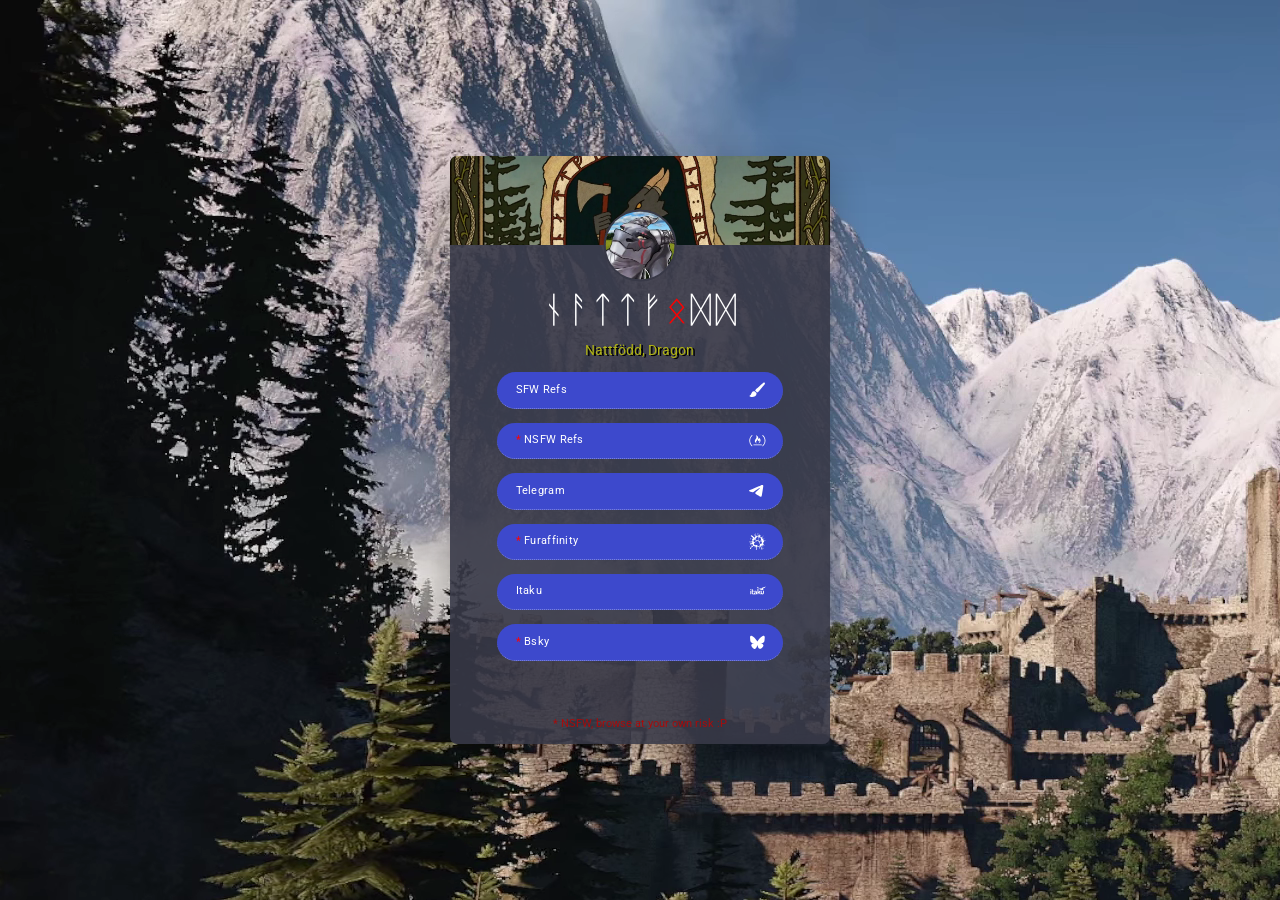
==== index.html @ fcaf4bae "Bluesky-style header with daily sync from the Bluesky profile - The banner is now the Bluesky header" ====
<!DOCTYPE html>
<html lang=en translate=no style="--site-language-direction:ltr;--site-language-alignment:left;--site-language-flex-alignment:flex-start;--site-language-indent-left:1;--site-language-indent-right:0;--viewport-height:100vh;--background-height:100vh">
<head>
    <meta charset=utf-8>
    <meta name=description content="Natt's social links o.=.o">
    <meta name=viewport content="width=device-width,initial-scale=1.0">
    <meta property=og:image:width content=1200>
    <meta property=og:image:height content=630>
    <meta property=og:image:type content=image/jpeg>
    <meta property=twitter:card content=summary_large_image>
    <meta name=color-scheme content="light only">
    <meta name=apple-mobile-web-app-capable content=yes>
    <meta name=apple-mobile-web-app-status-bar-style content=black-translucent>
    <meta name=mobile-web-app-capable content=yes>
    <meta name=referrer content=no-referrer>
    <meta property=og:type content=website>
    <meta property=og:url content="https://durrgon.github.io/links/">
    <meta property=og:title content="Nattfödd's Links">
    <meta property=og:description content="Natt's social links o.=.o">
    <meta property=og:image content="https://durrgon.github.io/links/images/og-image.jpg">
    <meta property=og:image:alt content="Nattfödd's header art">
    <link rel=icon type=image/png href="images/favicon.png">
    <link rel=apple-touch-icon href="images/apple-touch-icon.png">
    <title>Nattfödd's Links</title>
    <link rel="stylesheet" type="text/css" href="css/main.css" />
    <link rel="stylesheet" type="text/css" href="css/carrd-canvas.css" />
</head>

<body>

<div class=canvas-wrapper>
    <div class=--body>
        
        <div class="--site-bg">
            <video class=bg-video playsinline autoplay muted loop preload=none poster="witcher-bg.jpg" aria-hidden=true>
                <source src="witcher-background.webm" type="video/webm" media="(min-width: 737px) and (prefers-reduced-motion: no-preference)">
                <source src="witcher-background.mp4" type="video/mp4" media="(min-width: 737px) and (prefers-reduced-motion: no-preference)">
            </video>
        </div>
        
        <div class=--site-wrapper>
            <div class=--site-main>
                <div class=--inner>
                    <div class="component-wrapper" data-type=container data-id=container02>
                        <div class=component>
                            <div class="--container-component --instance-container02 --default">
                                <div class=--wrapper>
                                    <div class=--inner>
                                        <div class="component-wrapper full" data-type=image data-id=image01 data-style=style1>
                                            <div class=component>
                                                <div class="--image-component --instance-image01 --style-style1">
                                                    <div class=--frame>
                                                        <img src="images/banner.webp" width=1500 height=500 alt="" draggable=false>
                                                    </div>
                                                </div>
                                            </div>
                                            <img class=avatar src="images/avatar.webp" width=256 height=256 alt="Nattfödd's avatar" draggable=false>
                                        </div>
                                        <div class=component-wrapper data-type=text data-id=text01>
                                            <div class=component>
                                                <h1 class="--text-component --instance-text01" aria-label="Nattfödd">ᚾᚨᛏᛏᚠ<span style=color:red>ᛟ</span>ᛞᛞ</h1>
                                            </div>
                                        </div>
                                        <div class=component-wrapper data-type=text data-id=text03>
                                            <div class=component>
                                                <div class="--text-component --instance-text03">Nattfödd, Dragon
                                                </div>
                                            </div>
                                        </div>
                                        <div class=component-wrapper data-type=buttons data-id=buttons02>
                                            <div class=component>
                                                <div class="--buttons-component --instance-buttons02">
                                                    <div class=--li>
                                                        <a class="---a --n1" href="https://photos.app.goo.gl/wnRxrdG7SDYP7SsGA" target="_blank" rel=noopener>
                                                            <svg viewBox="0 0 40 40" aria-hidden=true focusable=false>
                                                                <path d="M37.4,6.8l-13.8,16.7c-1.3,1.2-2.8,2.2-4.2,3.3h-.1s-4.9-4.7-4.9-4.7c0,0,0,0,0-.1,0-.1.9-1.2,1.1-1.4.7-1,1.3-2.1,2.2-2.9,2-1.9,4.4-3.8,6.5-5.6,3.4-3,6.7-6,10.2-8.8.3-.1.6-.3.9-.3,2.3-.3,3.6,2.2,2.2,4ZM17.9,29c.4,5.7-6.3,8.5-11.1,8.2-1.3,0-5.1-1-5.7-2.3-.4-.8.7-1,1.2-1.3,4-2.5,3.4-9.6,8.9-10.1,1.1,0,2,0,2.8.7.9.8,1.7,1.7,2.6,2.5.8.8,1.3.9,1.4,2.2Z"/>
                                                            </svg>
                                                            <span class=--label>SFW Refs</span>
                                                        </a>
                                                    </div>

                                                    <div class=--li>
                                                        <a class="---a --n2" href="https://photos.app.goo.gl/4B5zN8JVty2yZSqu9" target="_blank" rel=noopener>
                                                            <svg viewBox="0 0 40 40" aria-hidden=true focusable=false>
                                                                <path d="M7.2,33.1c-0.7-0.2-1.6-1-2.7-2.3c-2.2-2.7-3.4-5.8-3.7-9.6c-0.1-0.7-0.1-2.6,0-3.3c0.3-3.2,1.4-6,3.5-8.6 C4.9,8.4,6,7.3,6.5,7c0.7-0.5,1.2-0.5,1.6-0.1C8.3,7,8.3,7.1,8.3,7.3c0,0.4-0.1,0.7-1,1.6c-1.2,1.3-1.8,2-2.5,3.1 c-1.4,2.4-2.1,4.9-2,8.1c0,1.7,0.2,2.9,0.6,4.3c0.4,1.2,0.8,2.2,1.4,3.3c0.6,1.1,1.2,1.8,2.3,2.9c0.9,1,1.2,1.3,1.2,1.7 c0,0.4-0.3,0.7-0.7,0.8C7.5,33.2,7.4,33.2,7.2,33.1L7.2,33.1z M32.3,33.1c-0.2,0-0.6-0.4-0.6-0.6c-0.1-0.4,0.1-0.7,1.1-1.7 c0.5-0.5,1.1-1.1,1.3-1.5c1.8-2.2,2.8-4.7,3-7.5c0.1-0.9,0-3.2-0.1-4c-0.2-1.8-0.7-3.3-1.4-4.8c-0.7-1.5-1.5-2.5-2.7-3.8 C32,8.3,31.8,8,31.7,7.7c-0.1-0.3,0-0.5,0.2-0.8c0.3-0.4,0.7-0.4,1.3-0.1c0.7,0.3,1.6,1.2,2.6,2.6c2.1,2.8,3.2,5.9,3.4,9.8 c0.2,3.3-0.6,6.7-2.3,9.5c-1.2,1.9-2.9,3.9-3.9,4.3C32.8,33.1,32.5,33.2,32.3,33.1L32.3,33.1z M11.4,31.1c-0.6-0.2-0.9-0.7-0.8-1.3 c0.1-0.4,0.4-0.7,0.8-0.8c0.3-0.1,18.2-0.1,18.6,0c0.4,0.1,0.7,0.5,0.8,0.8c0.1,0.5-0.1,1-0.5,1.2L30,31.1l-9.3,0 C15.7,31.1,11.4,31.1,11.4,31.1L11.4,31.1z M18.4,26.7c-1.7-0.6-3.1-1.8-3.9-3.3c-0.4-0.8-0.6-1.8-0.6-2.7c0-1.2,0.5-2.3,1.9-4.6 c1.1-1.7,1.2-2,1.6-2.7c0.4-0.9,0.6-1.4,0.6-2.1c0-0.7-0.1-1.1-0.4-1.6c-0.2-0.4-0.7-1-0.9-1.1c-0.3-0.2-0.4-0.4-0.2-0.6 c0.4-0.2,1.4-0.1,2.4,0.4c1.1,0.5,1.9,1.2,2.4,2.2c0.4,0.7,0.6,1.3,0.8,2.9c0.3,1.8,0.6,2.4,1.2,2.3c0.3,0,0.5-0.2,0.7-0.4 c0.2-0.4,0.1-0.9-0.3-1.8c-0.4-0.7-0.3-0.9,0.1-0.8c0.2,0.1,0.9,0.6,1.4,1.1c1.2,1.3,1.8,2.4,2.1,4.1c0.2,0.8,0.2,2.3,0,3 c-0.2,0.9-0.5,1.8-1,2.6c-0.6,0.8-1.7,1.9-2.6,2.3c-0.4,0.2-0.5,0.2-0.7,0.1c-0.2-0.2-0.2-0.3,0.3-0.9c0.8-0.8,1.2-1.4,1.4-2.1 c0.4-1,0.2-2.4-0.4-3.3c-0.2-0.4-0.6-0.7-0.8-0.7c-0.1,0-0.1,0.1,0.1,0.7c0.1,0.2,0.1,0.5,0.1,0.6c0,0.6-0.8,0.9-1.5,0.8 c-0.6-0.2-0.8-0.7-0.7-1.5c0-0.3,0-0.7,0-1c0-0.6,0-0.6-0.2-0.9c-0.3-0.7-1.1-1.4-1.6-1.4c-0.2,0-0.2,0-0.2,0.1 c0,0.1,0.1,0.2,0.1,0.3c0.4,0.4,0.5,1.3,0.2,2c-0.2,0.5-0.4,0.7-1.2,1.4c-1,0.9-1.4,1.3-1.6,2c-0.1,0.3-0.1,0.4-0.1,1 c0,1,0.2,1.6,0.7,2.3c0.3,0.5,0.8,0.8,1.3,1c0.3,0.1,0.3,0.1,0.3,0.3c0,0.2-0.1,0.3-0.3,0.3C18.9,26.9,18.7,26.8,18.4,26.7 L18.4,26.7z"/>
                                                            </svg>
                                                            <span class=--label>NSFW Refs</span>
                                                        </a>
                                                    </div>
                                                    
                                                    <div class=--li>
                                                        <a class="---a --n3" href="https://t.me/Durrgon" target="_blank" rel=noopener>
                                                            <svg viewBox="0 0 40 40" aria-hidden=true focusable=false>
                                                                <path d="M2.3,18.6c9.1-4,15.2-6.6,18.2-7.9c8.7-3.6,10.5-4.2,11.7-4.3 c0.3,0,0.8,0.1,1.2,0.4c0.3,0.3,0.4,0.6,0.4,0.9C34,7.9,34,8.4,34,8.9c-0.5,5-2.5,17-3.5,22.5c-0.4,2.3-1.3,3.1-2.1,3.2 c-1.8,0.2-3.2-1.2-5-2.3c-2.8-1.8-4.3-2.9-7-4.7c-3.1-2-1.1-3.2,0.7-5c0.5-0.5,8.5-7.8,8.6-8.4c0-0.1,0-0.4-0.2-0.5 c-0.2-0.2-0.4-0.1-0.7-0.1c-0.3,0.1-4.7,3-13.2,8.7c-1.3,0.9-2.4,1.3-3.4,1.3c-1.1,0-3.3-0.6-4.9-1.1c-2-0.6-3.5-1-3.4-2.1 C0.1,19.7,0.9,19.2,2.3,18.6z"/>
                                                            </svg>
                                                            <span class=--label>Telegram</span>
                                                        </a>
                                                    </div>
                                                    
                                                    <div class=--li>
                                                        <a class="---a --n4" href="https://www.furaffinity.net/user/jotunn/" target="_blank" rel=noopener>
                                                            <svg viewBox="0 0 40 40" aria-hidden=true focusable=false>
                                                                <path d="M39.1,17.4c-0.3,0.3-0.7,0.5-1.1,0.5c-0.1,0-0.2,0-0.3,0c0,0,0,0,0,0c-0.3-0.1-0.6-0.1-1-0.2 c-0.3,0-0.7-0.1-1-0.1c0,0-0.1,0-0.1,0c-0.1,0-0.1-0.1-0.1-0.1c0-0.1,0.1-0.1,0.2-0.2c0.1,0,0.1,0,0.2,0c0.4,0,0.8-0.1,1.2-0.3 c0.4-0.2,0.9-0.4,1.4-0.4c0.3,0,0.6,0,0.8,0.2C39.3,17.1,39.3,17.2,39.1,17.4z M36.2,12.7c-0.2,0-0.4-0.2-0.4-0.4 c0-0.2,0.3-0.4,0.5-0.4c0.2,0,0.4,0.2,0.4,0.4C36.7,12.4,36.4,12.6,36.2,12.7z M6.3,28.1c0.1,0,0.3-0.2,0.3-0.3 c0.2-0.3,0.7-0.5,0.9-0.3c0.1,0.1,0.1,0.2,0.2,0.3c0,0.3-0.2,0.5-0.4,0.6c-0.2,0.1-0.3,0.3-0.5,0.5c-0.1,0.1-0.3,0.3-0.5,0.3 c-0.2,0.1-0.4-0.1-0.4-0.3c0-0.1,0-0.2,0-0.3C6,28.3,6,28.2,6.3,28.1z M5.8,11.7c0.2-0.1,0.3-0.2,0.5-0.1c0.1,0,0.1,0.1,0.1,0.2 c0,0.3-0.4,0.7-0.6,0.7c-0.2,0-0.2-0.1-0.3-0.3C5.6,12,5.7,11.8,5.8,11.7z M35.9,20c-0.3,0.3-0.6,0.4-0.9,0.7 c-0.3,0.2-0.8,0.4-1,0.8c0,0.1-0.1,0.2-0.1,0.2c0.1,0.1,0.2,0.1,0.3,0.2c0.1,0,0.2,0,0.3,0c0.2,0,0.2,0.1,0.1,0.3 c-0.1,0.2-0.3,0.5-0.4,0.7c0,0.1,0,0.1,0,0.2c0.1,0,0.2,0,0.2,0c0.1-0.1,0.3-0.1,0.3,0c0.1,0.1,0.1,0.3,0,0.3 c-0.1,0.2-0.3,0.4-0.5,0.5c-0.3,0.2-0.4,0.3-0.4,0.7c0,0.2-0.1,0.3-0.1,0.5c0,0.1-0.1,0.2,0,0.3c0,0.1,0.2,0.1,0.3,0.1 c0.2,0,0.4,0,0.5,0c0.4,0,0.7,0.1,0.9,0.5c0.1,0.2,0.3,0.4,0.5,0.5c0.3,0.3,0.2,0.7-0.3,0.8c-0.5,0.1-1,0-1.5-0.3 c-0.1-0.1-0.3-0.2-0.4-0.2c-0.3-0.1-0.6,0.1-0.7,0.3c0,0.1,0,0.2,0,0.3c0.2,0.3,0.5,0.5,0.8,0.7c0.3,0.1,0.6,0.2,0.6,0.6 c0,0.2,0,0.4-0.2,0.5c-0.2,0.1-0.4,0.1-0.5-0.1c-0.3-0.3-0.6-0.5-0.8-0.8c-0.2-0.1-0.3-0.3-0.5-0.4c-0.2-0.1-0.4,0-0.3,0.2 c0,0.2,0.2,0.5,0.3,0.7c0.2,0.3,0.4,0.6,0.6,0.9c0.1,0.2,0.2,0.3,0.4,0.5c0.3,0.3,0.3,0.7,0.2,1c-0.2,0.3-0.6,0.4-0.9,0.1 c-0.3-0.2-0.4-0.5-0.5-0.9c-0.1-0.4-0.3-0.8-0.7-1.1c-0.2-0.1-0.3-0.4-0.5-0.6c0,0-0.1-0.1-0.1-0.1c-0.1-0.1-0.2-0.3-0.5-0.2 c-0.2,0.1-0.3,0.4-0.3,0.6c0.1,0.3,0.1,0.7,0.2,1c0,0.1,0,0.1,0,0.2c0,0.1-0.1,0.2-0.1,0.3c-0.1,0-0.2,0-0.3-0.1 c-0.1,0-0.1-0.1-0.2-0.1c-0.5-0.1-0.6,0-0.7,0.5c0,0.1,0,0.3,0,0.4c0.1,0.4,0.1,0.7,0.2,1.1c0.1,0.5,0.3,1.1,0.5,1.6 c0.4,0.9,1,1.7,1.6,2.4c0.4,0.5,0.6,1.1,0.5,1.8c-0.1,0.5-0.6,0.9-1.1,0.8c-0.4-0.1-0.6-0.4-0.8-0.7c-0.4-0.7-0.4-1.4-0.5-2.2 c-0.1-0.6-0.3-1.1-0.6-1.5c-0.3-0.4-0.5-0.9-0.7-1.4c-0.2-0.5-0.4-1.1-0.9-1.4c-0.1-0.1-0.2-0.1-0.3-0.1c-0.2-0.1-0.5-0.2-0.6-0.3 c-0.6-0.5-1.2-0.2-1.4,0.4c-0.1,0.2-0.1,0.4-0.2,0.6c-0.1,0.3,0.1,0.6,0.3,0.9c0.1,0.1,0.1,0.3,0.1,0.5c0,0.4,0,0.9,0.2,1.3 c0.1,0.2,0.1,0.4,0.1,0.6c0,0.3-0.2,0.7-0.6,0.8c-0.2,0-0.3,0.1-0.5,0.1c-0.3-0.1-0.4-0.3-0.5-0.6c-0.1-0.4-0.1-0.8,0-1.3 c0.1-0.3,0.1-0.6,0.1-0.9c0.1-0.5-0.1-1-0.5-1.4c-0.2-0.2-0.3-0.3-0.6-0.4c-0.4-0.1-0.5-0.4-0.8-0.7c-0.2-0.2-0.3-0.2-0.5,0 c-0.3,0.3-0.6,0.5-1.1,0.3c-0.2-0.1-0.4,0-0.5,0.2c-0.4,0.4-0.5,0.9-0.8,1.4c-0.2,0.4-0.2,0.8-0.2,1.3c0,0.4-0.2,0.8-0.3,1.2 c-0.1,0.4-0.2,0.8-0.3,1.2c-0.1,0.6,0,1.3-0.1,1.9c0,0.4-0.2,0.8-0.5,1.1c-0.5,0.4-0.9,0.3-1.1-0.2c-0.1-0.3-0.2-0.7-0.1-1 c0.2-0.7,0.4-1.4,0.3-2.2c-0.1-0.4,0.1-0.8,0.3-1.2c0.4-0.6,0.4-1.3,0.3-1.9c-0.1-0.6-0.3-1.1-0.8-1.5c-0.2-0.2-0.5-0.3-0.7-0.4 c-0.1-0.1-0.2-0.2-0.3-0.3c-0.1-0.1-0.2-0.1-0.3,0c-0.1,0.2-0.1,0.3-0.1,0.5c0.2,0.5,0.2,0.9,0,1.4c0,0.1-0.1,0.2-0.1,0.4 c0,0.3-0.2,0.5-0.5,0.6c-0.2,0.1-0.4,0-0.6-0.2c-0.1-0.1-0.2-0.3-0.3-0.5c-0.1-0.4,0-0.8,0.1-1.1c0.1-0.4,0.3-0.9,0.1-1.4 c-0.1-0.3-0.3-0.6-0.5-0.8c-0.1-0.2-0.4-0.1-0.5,0.1c-0.1,0.2-0.3,0.4-0.4,0.6c-0.3,0.3-0.9,0.2-1.1-0.2c0-0.1,0-0.2,0-0.3 c0-0.1,0-0.3-0.1-0.4c-0.1-0.1-0.2,0-0.3,0.1c-0.5,0.5-0.9,0.9-1.4,1.3c-0.3,0.3-0.7,0.6-1.1,0.8c-0.8,0.4-1.7,0.8-2.4,1.5 c-0.5,0.5-0.8,1.1-1,1.7C5.1,35.6,5,36,4.9,36.5c-0.1,0.4-0.4,0.6-0.8,0.7c-0.3,0.1-0.7,0-1,0c-0.3,0-0.7-0.4-0.7-0.8 c-0.1-0.8,0.2-1.4,0.8-1.9c0.6-0.5,1.1-1.1,1.5-1.8c0.3-0.5,0.7-1,1.3-1.2c0.1-0.1,0.3-0.1,0.4-0.2c0,0,0.1-0.1,0.1-0.1 c0.1-0.5,0.5-0.7,0.8-0.9c0.4-0.2,0.9-0.4,1.3-0.7c0.4-0.2,0.7-0.5,0.9-0.9c0.1-0.2,0.2-0.3,0.3-0.5c0-0.1,0-0.2,0-0.2 c-0.1,0-0.2,0-0.2,0c-0.2,0.1-0.3,0.1-0.4,0c-0.1-0.2-0.1-0.3,0.1-0.5c0.1-0.2,0.2-0.3,0.3-0.5c0-0.1,0-0.2-0.1-0.3 c-0.1,0-0.2,0-0.3,0.1c-0.1,0.1-0.2,0.2-0.3,0.3C8.8,26.9,8.6,27,8.5,27c-0.1,0-0.2-0.2-0.2-0.3c-0.1-0.3,0.1-0.5,0.3-0.7 c0.1-0.1,0.2-0.2,0.1-0.4c-0.1-0.2-0.3-0.2-0.4-0.2c-0.1,0-0.2,0-0.4,0c-0.1,0-0.2,0-0.3-0.1c-0.2-0.2-0.4-0.2-0.6-0.1 c-0.3,0.1-0.7,0.3-0.9,0.5c-0.3,0.2-0.5,0.5-0.9,0.7c-0.5,0.3-1,0.3-1.6,0.2c-0.9-0.3-1-1.2-0.6-1.9c0.2-0.4,0.4-0.7,0.8-0.8 c0.4-0.1,0.8-0.2,1.1-0.2c0.5,0,1.1,0.1,1.6,0.1c0.4,0,0.5-0.1,0.6-0.4c0.1-0.2,0.3-0.2,0.4-0.4c0.1-0.1,0.3-0.2,0.4-0.3 c0,0,0-0.2,0-0.2c-0.1-0.2-0.3-0.4-0.5-0.5c-0.4-0.3-0.8-0.4-1.3-0.4c-0.3,0-0.6-0.2-0.9-0.3c-0.2,0-0.3-0.1-0.5-0.1 c-0.4,0-0.8,0-1.1,0c-0.1,0-0.2,0-0.3,0c-0.3-0.2-0.6,0-0.9,0.2c-0.4,0.2-0.8,0.3-1.2,0.1C1.1,21.2,1,20.8,1,20.5 c0.1-0.3,0.2-0.6,0.5-0.7c0.3-0.1,0.5-0.2,0.8-0.2c0.2,0.1,0.5,0.2,0.7,0.3c0.4,0.2,0.9,0.4,1.4,0.3c0.2-0.1,0.4-0.1,0.6-0.2 c0.5-0.4,1.1-0.5,1.7-0.2c0.3,0.1,0.5,0,0.7-0.1c0.2-0.1,0.4-0.3,0.6-0.5c0.4-0.4,0.3-0.9-0.1-1.4c-0.3-0.4-0.2-0.7,0.2-0.9 c0.4-0.2,0.5-0.5,0.1-0.8c-0.2-0.2-0.5-0.5-0.4-0.8c0,0,0-0.1,0-0.1c0.2-0.5,0-0.8-0.4-1.1c-0.2-0.2-0.4-0.4-0.3-0.7 c0-0.4,0.3-0.6,0.7-0.6c0.2,0,0.5,0,0.7-0.1c0.1,0,0.3,0,0.4,0c0.1,0,0.2,0.1,0.4,0.1c0.3,0,0.5,0,0.6-0.3c0.1-0.4,0.2-0.7,0.1-1.1 c-0.1-0.5-0.4-0.8-0.8-1c-0.3-0.2-0.7-0.4-1-0.6C8.3,9.5,8.2,9.3,8,9.2C7.6,8.7,7.1,8.3,6.5,8.1C6.3,8,6,7.9,5.7,7.8 C5.5,7.7,5.4,7.6,5.2,7.5C5.1,7.4,4.9,7.2,4.7,7.1C4.3,6.7,4.2,6,4.6,5.6C4.8,5.4,5,5.2,5.2,5C5.3,5,5.4,4.9,5.5,4.9 c0.6,0,1.2,0.2,1.7,0.5c0.5,0.3,0.9,0.6,1.4,0.9c0.7,0.4,1.3,1,1.7,1.7c0.1,0.2,0.2,0.4,0.3,0.5c0.2,0.2,0.4,0.3,0.7,0.2 c0.5-0.1,0.9,0.2,0.9,0.7c0,0.2,0.1,0.5,0.2,0.7c0.2,0.4,0.9,0.7,1.4,0.5c0.2-0.1,0.3-0.4,0.2-0.6c-0.1-0.2-0.2-0.4-0.3-0.5 c-0.1-0.2,0-0.3,0.1-0.5C13.9,9,14.1,9,14.2,9c0.2,0.1,0.3,0.1,0.5,0c0,0,0.1-0.1,0.1-0.1c0.2-0.1,0.3-0.2,0.3-0.4 c0-0.2-0.1-0.4-0.1-0.5c-0.1-0.3-0.2-0.6-0.4-0.9c-0.2-0.3-0.3-0.6-0.5-1c-0.3-0.4-0.6-0.8-0.8-1.3c-0.2-0.4-0.4-0.8-0.3-1.3 c0.1-0.3,0.1-0.5,0.5-0.6c0.2,0,0.4,0,0.5,0.1c0.5,0.3,0.9,0.8,1.1,1.4c0.1,0.5,0.3,1,0.4,1.5c0.1,0.2,0.1,0.5,0.2,0.7 C15.7,7,15.8,7.1,16,7.2c0.2,0.1,0.4,0.1,0.5,0.2c0,0,0.1,0,0.2-0.1c0.1-0.1,0.1-0.2,0.1-0.3c0-0.6,0-1.2-0.4-1.7 C16.3,5,16.1,4.8,16,4.5c-0.1-0.3-0.2-0.6-0.3-1c-0.2-0.4-0.3-0.9-0.5-1.3c-0.1-0.2-0.3-0.4-0.4-0.6c-0.1-0.2-0.2-0.3-0.3-0.5 c-0.1-0.3,0.1-0.8,0.4-0.8c0.1,0,0.3,0.1,0.4,0.1c0.3,0.2,0.4,0.5,0.4,0.9c0,0.1,0,0.2,0,0.3c0,0.4,0.1,0.8,0.3,1.1 c0.2,0.3,0.3,0.6,0.4,0.9c0.1,0.2,0.2,0.5,0.3,0.8c0.2,0.3,0.4,0.7,0.6,1c0.2,0.3,0.6,0.5,0.8,0.8c0.2,0.2,0.4,0.5,0.6,0.8 c0.1,0.1,0.2,0.3,0.3,0.4c0.2,0.2,0.4,0.1,0.5-0.2c0-0.1,0.1-0.2,0.1-0.3c0.1-0.2,0.4-0.3,0.6-0.1C20.6,7.1,20.9,7,21,6.6 c0.1-0.5,0.1-0.9,0.1-1.4c0-0.7-0.1-1.3-0.1-2c0-0.1,0-0.2-0.1-0.3c-0.2-0.3-0.1-0.6-0.1-0.9c0-0.2,0-0.5-0.1-0.7 c-0.2-0.4-0.1-0.9,0.3-1.2C21,0.1,21,0.1,21.1,0c0.2,0,0.4,0,0.6,0c0.5,0.6,0.3,1.2,0.2,1.8c-0.2,0.7-0.2,1.5-0.1,2.2 c0,0.2,0.2,0.5,0.3,0.7c0.1,0.2,0.1,0.4,0.2,0.6c0,0.1,0.1,0.2,0.2,0.3c0,0,0.2-0.1,0.3-0.1c0.2-0.2,0.3-0.2,0.5,0 c0.2,0.2,0.4,0.2,0.6-0.1c0.2-0.3,0.4-0.6,0.8-0.8c0.1,0,0.1-0.1,0.2,0c0.4,0,0.7-0.2,1-0.4c0.3-0.2,0.6-0.3,1-0.3 c0.2,0,0.5,0.3,0.5,0.5c0.1,0.6-0.1,1.2-0.5,1.7c-0.1,0.2-0.3,0.3-0.4,0.5c-0.2,0.3-0.1,0.7,0.2,0.8c0.1,0,0.2,0.1,0.3,0.3 C26.9,7.8,27,8,27.1,8c0.3,0.1,0.4,0.3,0.5,0.5c0.1,0.2,0.3,0.4,0.4,0.5c0.4,0.4,0.7,0.1,1-0.1c0.1-0.1,0.2-0.2,0.4-0.3 c0.1,0,0.2,0,0.2,0.1c0.1,0.2,0.1,0.5,0.2,0.7c0.1,0.4,0.5,0.7,0.8,0.5c0.2-0.1,0.3-0.2,0.4-0.4c0.4-0.4,0.8-0.8,1.1-1.3 c0.1-0.1,0.2-0.3,0.3-0.4c0-0.1,0.1-0.1,0.1-0.2c0.1,0,0.2-0.1,0.2,0C33,7.8,33,8,33,8c-0.1,0.2-0.2,0.4-0.3,0.6 c-0.3,0.5-0.6,0.9-0.8,1.5c-0.1,0.2-0.3,0.4-0.4,0.6c-0.2,0.3-0.4,0.6-0.3,0.9c0,0.1,0,0.1,0,0.2c0,0.4,0.2,0.6,0.6,0.6 c0.3,0,0.5,0.1,0.6,0.3c0.2,0.2,0.4,0.3,0.7,0.2c0.4-0.1,0.7,0,1.1,0.1c0.3,0.1,0.4,0.3,0.4,0.6c-0.1,0.4-0.4,0.6-0.6,0.8 c-0.1,0.1-0.3,0.2-0.4,0.3c-0.2,0.1-0.2,0.3,0,0.4c0.1,0.1,0.2,0.2,0.3,0.3c0.2,0.2,0.3,0.3,0.6,0.2c0.2,0,0.4,0.1,0.5,0.3 c0.1,0.2,0.1,0.4-0.1,0.6c-0.1,0.1-0.2,0.2-0.2,0.3c-0.1,0.1-0.1,0.2-0.1,0.3c0,0.1,0.1,0.1,0.2,0.2c0.1,0.1,0.3,0.2,0.4,0.3 c0.1,0.1,0.1,0.3,0.1,0.5c-0.1,0.2,0,0.5,0.3,0.6c0.1,0.1,0.3,0.1,0.4,0.2C36.1,19.2,36.2,19.7,35.9,20z M12,26.1 c0.1,0.5,0.2,0.9,0.7,1.3c0.4,0.3,0.8,0.5,1.2,0.7c0.8,0.3,1.6,0.3,2.4,0.1c0.7-0.1,1.4-0.2,2-0.2c0.1,0,0.1,0,0.2,0 c0.5,0.3,0.9,0.7,1.4,1c0.5,0.4,0.9,0.8,1.4,1.1c0.3,0.1,0.5,0.3,0.8,0.3c0.4,0.1,0.7,0.1,1.2,0.1c0.2,0,0.5-0.1,0.8-0.2 c0.3-0.2,0.7-0.5,0.9-0.9c0.4-0.5,0.7-1.1,0.9-1.8c0.3-0.9,0.1-1.7-0.2-2.5c-0.1-0.4-0.4-0.7-0.6-1c-0.3-0.4-0.6-0.7-1-1 c-0.1-0.1-0.2-0.2-0.2-0.3c-0.1-0.3-0.1-0.6-0.1-0.9c0-0.6-0.3-1-0.5-1.5c-0.3-0.5-0.6-1-1.1-1.4c-0.4-0.3-0.8-0.6-1.2-0.6 c-1.1-0.2-2.1,0.1-3,0.7c-0.6,0.4-1.1,0.9-1.6,1.6c-0.1,0.1-0.2,0.1-0.3,0.2c-0.5,0-1,0.1-1.5,0.3c-0.3,0.2-0.6,0.3-0.9,0.5 c-1,0.6-1.5,1.5-1.7,2.7C11.9,24.9,11.9,25.5,12,26.1z M14.9,12.7c0-0.2-0.3-0.5-0.5-0.4c-0.4,0.1-0.8,0.5-0.8,1 c0,0.4,0.3,0.6,0.7,0.5c0.1-0.1,0.2-0.2,0.3-0.3C14.7,13.2,14.9,13,14.9,12.7z M15.9,16.7c-0.2-0.7-0.4-1.3-1-1.8 c-0.2-0.2-0.5-0.4-0.8-0.3c-0.6,0.2-1.1,0.4-1.6,0.7c-0.5,0.4-1,0.8-1.4,1.4c-0.3,0.4-0.5,0.8-0.5,1.2c0,0.5,0,1,0.2,1.6 c0.3,0.6,0.6,1.1,1.3,1.3c0.9,0.2,1.7,0.3,2.6,0c0.4-0.2,0.8-0.5,1-0.9c0.3-0.5,0.5-1.1,0.4-1.8c0,0,0,0,0.1,0 C16,17.6,16,17.1,15.9,16.7z M22.6,7c0-0.2-0.2-0.3-0.4-0.2c-0.3,0.2-0.6,0.3-0.8,0.7c-0.1,0.2,0,0.5,0.2,0.7c0.1,0.1,0.4,0.1,0.5,0 c0.3-0.2,0.5-0.5,0.5-0.9C22.6,7.2,22.6,7.1,22.6,7z M22.8,11.1c0-0.2,0-0.3,0-0.5c-0.1-0.6-0.3-1.2-0.7-1.7c-0.2-0.4-0.6-0.7-1-0.6 c-0.4,0-0.8,0.1-1.1,0.2c-0.7,0.3-1.3,0.8-1.8,1.3c-0.7,0.7-1.3,1.5-1.7,2.5c-0.2,0.5-0.4,1.1-0.4,1.7c0,0.3,0,0.6,0.1,0.9 c0.2,0.6,0.5,1.2,1.1,1.7c0.3,0.2,0.6,0.4,1,0.5c0.4,0.1,0.8,0.1,1.3,0c0.4-0.1,0.8-0.2,1.1-0.5c0.8-0.6,1.3-1.5,1.6-2.4 c0.2-0.5,0.3-1,0.5-1.6C22.7,12,22.8,11.6,22.8,11.1C22.8,11.1,22.8,11.1,22.8,11.1z M26.4,8c-0.1-0.1-0.3-0.2-0.4,0 c-0.1,0.1-0.2,0.3-0.2,0.5c-0.1,0.4-0.1,0.9,0.4,1.1c0.1-0.1,0.3-0.2,0.4-0.3C26.9,8.9,26.7,8.3,26.4,8z M28.6,14.7 c0-0.7,0-1.4-0.3-2.1c-0.1-0.3-0.2-0.6-0.3-1c-0.3-0.7-0.6-1.3-1.3-1.7c-0.2-0.1-0.6-0.2-0.8-0.2c-0.6,0.1-1.2,0.4-1.6,0.9 c-0.3,0.3-0.5,0.6-0.7,1c-0.2,0.4-0.4,0.8-0.6,1.3c-0.1,0.3-0.2,0.7-0.3,1.1c-0.1,0.6-0.2,1.1-0.3,1.7c0,0,0,0,0,0 c0,0.3,0.1,0.6,0.1,0.8c0,0.5,0.3,0.9,0.5,1.3c0.3,0.4,0.6,0.8,1.1,0.9c0.4,0.1,0.7,0.3,1.1,0.2c0.6-0.1,1.2-0.2,1.7-0.6 c0.6-0.4,1-1,1.3-1.7C28.6,16.1,28.6,15.4,28.6,14.7z M30.3,17c-0.2-0.4-0.5-0.4-0.7-0.1c-0.2,0.3-0.3,0.9-0.1,1.2 c0.2,0.2,0.4,0.3,0.6,0.1c0.2-0.2,0.3-0.4,0.3-0.7C30.4,17.4,30.4,17.2,30.3,17z M30.2,20.3c-0.3-0.5-0.6-1-1-1.4 c-0.1-0.1-0.3-0.2-0.5-0.2c-0.5,0-0.9,0.2-1.3,0.5c-1,0.7-1.7,1.6-2.1,2.8c-0.2,0.6,0,1,0.1,1.5c0,0.1,0.1,0.3,0.2,0.4 c0.5,0.6,1.2,1,2,1.3c0.7,0.2,1.2,0.2,1.8-0.2c0.9-0.6,1.3-1.4,1.4-2.5C30.6,21.7,30.5,21,30.2,20.3z M35.1,12.5 c-0.1,0-0.2,0.1-0.3,0.1c0,0,0,0,0,0c0,0,0,0,0,0c-0.1-0.1-0.4-0.1-0.4-0.2c0-0.2,0.1-0.4,0.2-0.5c0.2-0.2,0.4-0.2,0.7,0 C35.4,12,35.3,12.4,35.1,12.5z M34,7.2c-0.1,0-0.2,0.1-0.3,0.1c-0.1,0-0.3,0.1-0.4,0c-0.1,0-0.1-0.2-0.2-0.3 c0.1-0.3,0.1-0.6,0.2-0.8C33.5,6,34.1,6,34.2,6.3C34.6,6.8,34.3,7,34,7.2z M24.8,3.5c-0.1,0-0.2,0-0.3,0.1c-0.3,0.1-0.4,0.1-0.5-0.2 c0,0,0-0.1,0-0.1c0,0,0,0,0,0c0.1-0.3,0.1-0.5,0.2-0.8c0-0.1,0.1-0.1,0.1-0.2c0.3-0.2,1,0.1,1.1,0.4C25.5,3.1,25.2,3.5,24.8,3.5z M5,13.7c0,0.2-0.1,0.4-0.4,0.3c-0.2,0-0.3,0-0.5,0.1c-0.2,0.1-0.4,0-0.5-0.1c-0.3-0.4-0.3-0.9-0.1-1.4c0.1-0.2,0.2-0.3,0.5-0.3 c0.2,0,0.4,0.1,0.5,0.2C4.8,12.8,4.9,13.2,5,13.7z M1.7,31.7c0.2,0.1,0.3,0.5,0.3,0.6c-0.1,0.3-0.4,0.5-0.7,0.3 c-0.2-0.1-0.4-0.3-0.6-0.4c0-0.1,0-0.2,0-0.2c0.1-0.1,0.2-0.1,0.3-0.2C1.3,31.6,1.6,31.6,1.7,31.7z M20.6,34.4 c0-0.1,0.2-0.2,0.3-0.2c0.1,0,0.2,0.1,0.2,0.2c0.1,0.1,0.1,0.2,0.1,0.3c0,0,0,0,0,0c-0.1,0.2-0.3,0.5-0.4,0.7 c-0.1,0.2-0.3,0.1-0.5,0c-0.2-0.1-0.1-0.3,0-0.4C20.3,34.9,20.4,34.6,20.6,34.4z M32.4,34.3c0.1,0,0.3,0,0.4,0 c0.2,0.1,0.4,0.2,0.7,0.4c0.4,0.2,0.7,0.6,0.7,1.1c0,0.3-0.3,0.8-0.7,0.9c-0.2,0-0.4-0.2-0.5-0.4c-0.1-0.3-0.3-0.6-0.4-0.9 c-0.1-0.2-0.2-0.5-0.2-0.8C32.3,34.5,32.4,34.3,32.4,34.3z M36.6,27.7c0.4,0,0.8,0.3,0.9,0.6c0,0.1,0,0.2,0,0.3 c-0.1,0.2-0.5,0.5-0.8,0.4c-0.1,0-0.2-0.2-0.3-0.3c-0.1-0.1-0.2-0.3-0.2-0.4C35.9,28,36.1,27.7,36.6,27.7z"/>
                                                            </svg>
                                                            <span class=--label>Furaffinity</span>
                                                        </a>
                                                    </div>
                                                            
                                                    <div class=--li>
                                                        <a class="---a --n5" href="https://itaku.ee/profile/Durrgon" target="_blank" rel=noopener>
                                                            <svg viewBox="0 0 40 40" aria-hidden=true focusable=false>
                                                                <path d="M39.8,7.9C39.4,8.5,39,9,38.4,9.4c0.1,0,0.2,0,0.2-0.1c0.1,0,0.2-0.1,0.3-0.1c-0.6,0.7-1.3,1.2-2,1.6 c-0.6,0.3-1.2,0.5-1.8,0.6c0.1,0,0.3,0,0.4,0c0,0-2.8,1.7-2.6,2.7c0,0.3,0.3,0.5,0.6,0.6c0.5,0.1,1.1,0.3,1.7,0.3 c-0.3,0.2-1.1,0.6-1.5,0.5c0.2,0.2,0.5,0.3,0.8,0.4c-0.4,0.1-0.8,0-1.2-0.1c0,0,0.5,0.6,0.4,0.9c-0.1-0.1-0.3-0.2-0.4-0.3 c-1-0.5-1.3-0.6-2.8-0.6c-2.3-0.1-3.5-0.9-3.5-0.9c-0.3-0.2-0.7-0.3-1.1-0.4c-0.3-0.1-0.5-0.1-0.8-0.1h-0.3c0.2-0.2,0.4-0.4,0.6-0.6 c0.2-0.2,0.4-0.4,0.7-0.6c0,0-0.3-0.6-2.4-1.3c-0.7-0.3-2.7-0.5-3.2-0.9c-0.8-0.4-1.4-1.3-1.7-2.3c-0.1-0.2-0.1-0.5-0.1-0.7 c0.2,0.4,0.4,0.7,0.7,0.9c0.1,0.1,0.1,0.1,0.2,0.2c-0.1-0.1-0.2-0.1-0.2-0.2c0,0,0,0,0-0.1c-0.1-0.2-0.2-0.5-0.2-0.7 c0,0.1,0.7,1,0.9,1.1c0,0-0.3-0.3-0.2-0.7c0.6,0.8,1.4,1.4,2.2,1.8c1.4,0.6,1.5,0.7,1.5,0.7c0.9,0.4,1.6,0.6,2.6,0.7 c0.4,0.1,0.7,0.3,0.9,0.7c0.1,0.1,0.3,0.2,0.4,0.2c0.7-0.1,1.4-0.1,2.1,0.1c0,0,2.1-2.5,5-3c-0.1,0,4.1-1,5.3-2.4 C39.9,7.6,39.8,7.8,39.8,7.9z M18.9,25.6c0,0.2-0.1,0.4-0.3,0.5c-0.2,0.2-0.5,0.2-0.8,0.2c-0.3,0-0.5-0.1-0.7-0.2 c-0.2-0.1-0.3-0.3-0.3-0.5v-0.5c-0.3,0.4-0.7,0.7-1.1,1c-0.5,0.3-1,0.4-1.6,0.4c-0.3,0-0.6,0-0.9-0.1c-0.3-0.1-0.5-0.2-0.7-0.4 c-0.2-0.2-0.4-0.5-0.5-0.7c-0.1-0.3-0.2-0.7-0.2-1.1c0-0.4,0.1-0.9,0.3-1.3c0.2-0.3,0.5-0.6,0.8-0.8c0.4-0.2,0.8-0.4,1.3-0.4 c0.6-0.1,1.1-0.1,1.7-0.1h0.7v-0.2c0-0.2,0-0.4-0.1-0.6c0-0.2-0.1-0.4-0.3-0.5c-0.1-0.2-0.3-0.3-0.5-0.4c-0.2-0.1-0.5-0.2-0.7-0.2 c-0.3,0-0.6,0-0.8,0.1c-0.2,0.1-0.4,0.1-0.5,0.2c-0.1,0.1-0.2,0.1-0.3,0.2c-0.1,0.1-0.2,0.1-0.3,0.1c-0.2,0-0.5-0.1-0.6-0.4 c-0.1-0.2-0.2-0.5-0.2-0.8c0-0.2,0.1-0.4,0.3-0.5c0.2-0.2,0.4-0.3,0.7-0.4c0.3-0.1,0.6-0.2,0.9-0.3c0.3-0.1,0.6-0.1,1-0.1 c0.6,0,1.2,0.1,1.7,0.3c0.4,0.2,0.8,0.4,1.2,0.8c0.3,0.3,0.5,0.7,0.7,1.1c0.1,0.4,0.2,0.9,0.2,1.3V25.6z M16.6,22.7h-0.3 c-0.3,0-0.6,0-0.9,0c-0.2,0-0.5,0.1-0.7,0.2c-0.2,0.1-0.4,0.2-0.5,0.3c-0.1,0.2-0.2,0.4-0.2,0.6c0,0.3,0.1,0.5,0.3,0.7 c0.2,0.2,0.4,0.2,0.7,0.2c0.2,0,0.4-0.1,0.6-0.1c0.2-0.1,0.4-0.2,0.5-0.4c0.2-0.2,0.3-0.4,0.4-0.6c0.1-0.2,0.1-0.4,0.1-0.6 L16.6,22.7z M11,19.5H8.9l0,4c0,0.3,0,0.5,0.2,0.7c0.1,0.1,0.4,0.2,0.8,0.2h0.7c0.3,0,0.5,0.1,0.7,0.3c0.2,0.2,0.2,0.4,0.2,0.7 c0,0.3-0.1,0.5-0.2,0.7c-0.2,0.2-0.5,0.3-0.7,0.3H9.9c-1.1,0-1.9-0.2-2.4-0.7c-0.6-0.5-0.8-1.2-0.8-2.2v-8.7c0-0.2,0.2-0.4,0.4-0.5 C7.2,14.1,7.5,14,7.8,14c0.3,0,0.6,0.1,0.8,0.2c0.2,0.1,0.3,0.3,0.4,0.5v3.1H11c0.2,0,0.4,0.1,0.4,0.3c0.1,0.2,0.1,0.4,0.1,0.6 c0,0.2,0,0.4-0.1,0.6C11.3,19.4,11.2,19.5,11,19.5z M5.1,15.6c-0.2,0.2-0.5,0.3-0.9,0.3c-0.3,0-0.6-0.1-0.9-0.3 c-0.4-0.4-0.5-1-0.1-1.5c0,0,0.1-0.1,0.1-0.1c0.2-0.2,0.6-0.3,0.9-0.3c0.3,0,0.6,0.1,0.9,0.3c0.4,0.4,0.5,1,0.1,1.5 C5.2,15.5,5.2,15.5,5.1,15.6z M4.2,17.8c0.3,0,0.6,0.1,0.8,0.2c0.2,0.1,0.3,0.3,0.3,0.5v7.1c0,0.2-0.1,0.4-0.3,0.5 c-0.2,0.2-0.5,0.2-0.8,0.2c-0.3,0-0.6-0.1-0.8-0.2c-0.2-0.1-0.3-0.3-0.3-0.5v-7.1c0-0.2,0.1-0.4,0.3-0.5C3.7,17.9,4,17.8,4.2,17.8z M21.2,12.8c0.3,0,0.6,0.1,0.8,0.2c0.2,0.1,0.3,0.3,0.3,0.5v7.5l3.3-3.2c0.1-0.1,0.3-0.2,0.5-0.2c0.1,0,0.3,0,0.4,0.1 c0.1,0.1,0.3,0.2,0.4,0.3c0.1,0.1,0.2,0.2,0.3,0.4c0.1,0.1,0.1,0.3,0.1,0.4c0,0.2-0.1,0.3-0.2,0.4l-2.1,1.9l2.6,3.8 c0.1,0.1,0.1,0.2,0.1,0.4c0,0.1,0,0.3-0.1,0.4c-0.1,0.1-0.2,0.3-0.3,0.4c-0.1,0.1-0.3,0.2-0.4,0.3c-0.1,0.1-0.3,0.1-0.4,0.1 c-0.2,0-0.4-0.1-0.6-0.3l-2.4-3.6l-1.1,1v2c0,0.2-0.2,0.4-0.3,0.5c-0.2,0.2-0.5,0.2-0.8,0.2c-0.3,0-0.6-0.1-0.8-0.2 c-0.2-0.1-0.3-0.3-0.3-0.5V13.6c0-0.2,0.1-0.4,0.3-0.5C20.6,12.9,20.9,12.8,21.2,12.8z M29.2,17.8c0.3,0,0.6,0.1,0.8,0.2 c0.2,0.1,0.3,0.3,0.3,0.5v4.3c0,0.2,0,0.4,0.1,0.6c0.1,0.2,0.2,0.4,0.3,0.5c0.1,0.2,0.3,0.3,0.5,0.4c0.4,0.2,0.8,0.2,1.2,0 c0.2-0.1,0.4-0.2,0.5-0.4c0.1-0.2,0.3-0.3,0.3-0.5c0.1-0.2,0.1-0.4,0.1-0.6v-4.3c0-0.2,0.1-0.4,0.3-0.5c0.2-0.1,0.5-0.2,0.8-0.2 c0.3,0,0.6,0.1,0.8,0.2c0.2,0.1,0.3,0.3,0.3,0.5v4.3c0,0.5-0.1,1-0.3,1.4c-0.2,0.4-0.5,0.8-0.8,1.2c-0.4,0.3-0.8,0.6-1.2,0.8 c-0.5,0.2-1,0.3-1.5,0.3c-0.5,0-1-0.1-1.5-0.3c-0.4-0.2-0.9-0.5-1.2-0.8c-0.3-0.3-0.6-0.7-0.8-1.2c-0.2-0.4-0.3-0.9-0.3-1.4v-4.3 c0-0.2,0.1-0.4,0.3-0.5C28.6,17.9,28.9,17.8,29.2,17.8z"/>
                                                            </svg>
                                                            <span class=--label>Itaku</span>
                                                        </a>
                                                    </div>
                                                    
                                                    <div class=--li>
                                                        <a class="---a --n6" href="https://bsky.app/profile/durrgon.bsky.social" target="_blank" rel=noopener>
                                                            <svg viewBox="0 0 40 40" aria-hidden=true focusable=false>
                                                                <path d="M20,19.7c-1.6-3.1-5.9-8.8-9.9-11.6C6.2,5.4,4.8,5.9,3.8,6.3C2.7,6.8,2.5,8.5,2.5,9.5s0.6,8.2,0.9,9.4 c1.2,4,5.4,5.3,9.3,4.9c0.2,0,0.4-0.1,0.6-0.1c-0.2,0-0.4,0.1-0.6,0.1C7,24.7,1.9,26.8,8.6,34.2c7.3,7.6,10-1.6,11.4-6.3 c1.4,4.7,3,13.5,11.3,6.3c6.2-6.3,1.7-9.5-4-10.3c-0.2,0-0.4,0-0.6-0.1c0.2,0,0.4,0.1,0.6,0.1c3.9,0.4,8.1-0.9,9.3-4.9 c0.4-1.2,0.9-8.4,0.9-9.4s-0.2-2.7-1.3-3.2c-1-0.4-2.4-0.9-6.3,1.8C25.9,10.9,21.6,16.7,20,19.7z"/>
                                                            </svg>
                                                            <span class=--label>Bsky</span>
                                                        </a>
                                                    </div>
                                                </div>
                                            </div>
                                        </div>

                                        <div class="component-wrapper full" data-type=divider
                                            data-id=divider01>
                                            <div class=component>
                                                <div class="--divider-component --instance-divider01"></div>
                                            </div>
                                        </div>

                                        <div class="component-wrapper" data-type=text data-id=text02>
                                            <div class=component>
                                                <div class="--text-component --instance-text02">* NSFW, browse at your own risk :P</div>
                                            </div>
                                        </div>
                                    </div>
                                </div>
                            </div>
                        </div>
                    </div>
                </div>
            </div>
        </div>
    </div>
</div>
---- css/main.css ----
@font-face {
    font-family: "Roboto";
    font-style: normal;
    font-weight: 100 900;
    font-stretch: 100%;
    font-display: swap;
    src: url("../fonts/roboto-latin.woff2") format("woff2");
    unicode-range: U+0000-00FF, U+0131, U+0152-0153, U+02BB-02BC, U+02C6, U+02DA, U+02DC, U+0304, U+0308, U+0329, U+2000-206F, U+20AC, U+2122, U+2191, U+2193, U+2212, U+2215, U+FEFF, U+FFFD
}

html,
body,
div,
span,
h1,
a,
img {
    margin: 0;
    padding: 0;
    border: 0;
    font-size: 100%;
    font: inherit;
    vertical-align: baseline
}

body {
    -webkit-text-size-adjust: none
}

*,
*::before,
*::after {
    box-sizing: inherit
}

html {
    box-sizing: border-box
}

@media screen and (min-width:1680px) {
    html {
        font-size: 15pt
    }
}

@media screen and (max-width:480px) {

    html,
    body {
        min-width: 320px
    }
}

body {
    background: #24252d;
    color: rgba(255, 255, 255, .75);
    font-family: Arial, Helvetica, sans-serif;
    font-size: 1em;
    font-weight: normal;
    line-height: 1.75
}

a {
    border-bottom: dotted 2px rgba(255, 255, 255, .375)
}

a:hover {
    border-bottom-color: rgba(255, 255, 255, .75);
    color: #fff
}

a:focus-visible {
    outline: 2px solid #fff;
    outline-offset: 3px
}

.--n2 .--label:before,
.--n4 .--label:before,
.--n6 .--label:before {
    content: '* ';
    color: red;
}

/* Bluesky-style header: banner art (images/banner.webp) with the round
   avatar (images/avatar.webp) over its bottom edge. Both are synced from
   Bluesky by scripts/sync_bluesky.py. */
.--image-component.--style-style1>.--frame {
    height: 8rem !important
}

.--image-component.--style-style1>.--frame>img {
    object-position: center 75% !important
}

.component-wrapper[data-type=image] {
    position: relative
}

.avatar {
    position: absolute;
    left: 50%;
    bottom: 0;
    transform: translate(-50%, 50%);
    width: 6.5rem;
    height: 6.5rem;
    border-radius: 50%;
    border: 4px solid rgb(56, 57, 71);
    background: rgb(56, 57, 71);
    object-fit: cover;
    z-index: 2
}

.--site-main div.component-wrapper[data-type=text][data-id=text01] {
    margin-top: 4rem !important
}
---- css/carrd-canvas.css ----
.--container-component.--instance-container02.--default>.--wrapper>.--inner>.component-wrapper.full:first-child>.component,
    .--container-component.--instance-container02.--default>.--wrapper>.--inner>.component-wrapper.full:first-child>.component>:first-child {
        border-top-left-radius: inherit;
        border-top-right-radius: inherit
    }

    .--container-component.--instance-container02.--default>.--wrapper>.--inner>.component-wrapper.full:first-child {
        margin-top: calc(var(--padding-vertical)*-1) !important;
        border-top-left-radius: inherit;
        border-top-right-radius: inherit
    }

    .--container-component.--instance-container02.--default>.--wrapper>.--inner>.component-wrapper.full {
        margin-left: calc(var(--padding-horizontal)*-1);
        max-width: none !important;
        width: calc(100% + (var(--padding-horizontal)*2))
    }

    .--container-component.--instance-container02.--default>.--wrapper>.--inner>:last-child {
        margin-bottom: 0px !important
    }

    .--container-component.--instance-container02.--default>.--wrapper>.--inner>* {
        margin-bottom: var(--spacing);
        margin-top: var(--spacing)
    }

    .--container-component.--instance-container02>.--wrapper {
        max-width: 100%;
        width: 100%
    }

    .--container-component.--instance-container02>.--wrapper>.--inner {
        --gutters: 12rem;
        --padding-horizontal: 4.25rem;
        --padding-vertical: 1rem;
        --spacing: 1.875rem;
        padding: var(--padding-vertical) var(--padding-horizontal);
        border-radius: calc(0px + 0.625rem)
    }

    .--container-component.--instance-container02 {
        --alignment: center;
        --flex-alignment: center;
        --indent-left: 1;
        --indent-right: 1;
        --margin-left: auto;
        --margin-right: auto;
        display: flex;
        width: 100%;
        align-items: center;
        justify-content: center;
        background-color: rgba(56, 57, 71, 0.9);
        box-shadow: rgba(0, 0, 0, 0.24) 0rem 1.38rem 3.25rem 0rem;
        border-radius: 0.625rem
    }

    .--text-component.--instance-text02 {
        text-align: center;
        color: rgb(166, 12, 12);
        font-family: Roboto, sans-serif;
        font-size: 0.975em;
        line-height: 1.75;
        font-weight: 400;
        text-shadow: transparent 0rem 0rem 0rem
    }

    .--site-main div.component-wrapper[data-type="text"][data-id="text02"]:not(:first-child)::before {
        max-height: 0rem;
        min-height: 0rem
    }

    .--site-main div.component-wrapper[data-type="text"][data-id="text02"]:not(:first-child) {
        margin-top: 0rem
    }

    .--divider-component.--instance-divider01::before {
        width: 100%;
        background-color: transparent;
        height: 1px
    }

    .--buttons-component.--instance-buttons02>.--li>.---a:hover {
        cursor: pointer;
        background-color: rgba(61, 73, 204, 0.59) !important;
        transform: scale(0.975)
    }

    .--buttons-component.--instance-buttons02>.--li>.---a>.--label {
        direction: var(--site-language-direction);
        overflow: hidden;
        flex-grow: 1;
        flex-shrink: 1;
        text-align: left;
        width: 100%
    }

    .--buttons-component.--instance-buttons02>.--li>.---a>svg {
        display: block;
        fill: rgb(255, 255, 255);
        flex-grow: 0;
        flex-shrink: 0;
        height: 100%;
        min-width: 16px;
        width: 1.5em;
        margin-left: 0.5em;
        margin-right: calc(-0.125em + 0.025rem);
        transition: fill 0.125s
    }

    .--buttons-component.--instance-buttons02>.--li>.---a {
        display: inline-flex;
        width: 30rem;
        height: 3.25rem;
        line-height: 3.25rem;
        padding: 0px 1.625rem 0px calc(1.65rem);
        vertical-align: middle;
        font-family: Roboto, sans-serif;
        letter-spacing: 0.025rem;
        font-size: 1em;
        font-weight: 400;
        border-radius: 2rem;
        flex-direction: row-reverse;
        justify-content: flex-end;
        background-color: rgb(61, 73, 204);
        color: rgb(255, 255, 255);
        transition: transform 0.125s, color 0.125s, background-color 0.125s, border-color 0.125s
    }

    .--site-main div.component-wrapper[data-type="buttons"][data-id="buttons02"]:not(:last-child)::after {
        max-height: 0.875rem;
        min-height: 0.875rem
    }

    .--site-main div.component-wrapper[data-type="buttons"][data-id="buttons02"]:not(:first-child)::before {
        max-height: 0.875rem;
        min-height: 0.875rem
    }

    .--site-main div.component-wrapper[data-type="buttons"][data-id="buttons02"]:not(:last-child) {
        margin-bottom: 0.875rem
    }

    .--site-main div.component-wrapper[data-type="buttons"][data-id="buttons02"]:not(:first-child) {
        margin-top: 0.875rem
    }

    .--buttons-component.--instance-buttons02 {
        --flex-alignment: center;
        --alignment: center;
        gap: 1.25rem;
        flex-flow: column
    }

    .--text-component.--instance-text03 {
        text-align: center;
        color: rgb(175, 179, 20);
        font-family: Roboto, sans-serif;
        font-size: 1.25em;
        line-height: 1.75;
        font-weight: 400;
        text-shadow: rgb(0, 0, 0) 0.15rem 0.11rem 0rem
    }

    .--site-main div.component-wrapper[data-type="text"][data-id="text03"]:not(:last-child)::after {
        max-height: 0rem;
        min-height: 0rem
    }

    .--site-main div.component-wrapper[data-type="text"][data-id="text03"]:not(:first-child)::before {
        max-height: 0rem;
        min-height: 0rem
    }

    .--site-main div.component-wrapper[data-type="text"][data-id="text03"]:not(:last-child) {
        margin-bottom: 0rem
    }

    .--site-main div.component-wrapper[data-type="text"][data-id="text03"]:not(:first-child) {
        margin-top: 0rem
    }

    .--text-component.--instance-text01 {
        text-align: center;
        color: rgb(255, 255, 255);
        font-family: Roboto, sans-serif;
        letter-spacing: 0.225rem;
        width: calc(100% + 0.225rem);
        font-size: 3.25em;
        line-height: 1.125;
        font-weight: 400
    }

    .--site-main div.component-wrapper[data-type="text"][data-id="text01"]:not(:last-child)::after {
        max-height: 0.625rem;
        min-height: 0.625rem
    }

    .--site-main div.component-wrapper[data-type="text"][data-id="text01"]:not(:first-child)::before {
        max-height: 0.625rem;
        min-height: 0.625rem
    }

    .--site-main div.component-wrapper[data-type="text"][data-id="text01"]:not(:last-child) {
        margin-bottom: 0.625rem
    }

    .--site-main div.component-wrapper[data-type="text"][data-id="text01"]:not(:first-child) {
        margin-top: 0.625rem
    }

    .--image-component.--style-style1>.--frame>img {
        height: 100% !important;
        object-fit: cover;
        object-position: center center;
        width: 100% !important;
        transition: none
    }

    .--image-component.--style-style1>.--frame {
        width: 100%;
        height: 6.5rem;
        transition: none
    }

    .--site-main div.component-wrapper[data-type="image"][data-style="style1"]:not(:last-child)::after {
        max-height: 1.25rem;
        min-height: 1.25rem
    }

    .--site-main div.component-wrapper[data-type="image"][data-style="style1"]:not(:last-child) {
        margin-bottom: 1.25rem
    }

    .--site-main>.--inner>:last-child {
        margin-bottom: 0px !important
    }

    .--site-main>.--inner>:first-child {
        margin-top: 0px !important
    }

    .--site-main>.--inner>* {
        margin-top: var(--spacing);
        margin-bottom: var(--spacing)
    }

    .--site-main>.--inner {
        --padding-horizontal: 4rem;
        --padding-vertical: 4rem;
        --spacing: 1rem;
        --width: 42rem;
        border-radius: var(--border-radius-tl) var(--border-radius-tr) var(--border-radius-br) var(--border-radius-bl);
        max-width: 100%;
        position: relative;
        width: var(--width);
        z-index: 1;
        padding: var(--padding-vertical) var(--padding-horizontal)
    }

    .--site-main {
        --alignment: center;
        --flex-alignment: center;
        --indent-left: 1;
        --indent-right: 1;
        --margin-left: auto;
        --margin-right: auto;
        --border-radius-tl: 0;
        --border-radius-tr: 0;
        --border-radius-br: 0;
        --border-radius-bl: 0;
        align-items: center;
        display: flex;
        flex-grow: 0;
        flex-shrink: 0;
        justify-content: center;
        max-width: 100%;
        text-align: var(--alignment);
        z-index: 1
    }

    .--site-wrapper {
        align-items: center;
        display: flex;
        flex-direction: column;
        justify-content: center;
        overflow: hidden;
        position: relative;
        z-index: 2;

        /* zoom (unlike transform: scale) also shrinks the layout box, so the
           page is no taller than the window; the height is in zoomed units */
        zoom: .7;
        min-height: calc(var(--viewport-height) / .7);
    }

    html {
        font-size: 17pt
    }

    .--body::after {
        background-color: rgb(54, 66, 197);
        content: "";
        display: block;
        pointer-events: none;
        position: fixed;
        transform: scale(1);
        z-index: 1;
        height: 100%;
        left: 0px;
        opacity: 0;
        top: 0px;
        transition: opacity 1s ease-in-out, visibility 1s;
        visibility: hidden;
        width: 100%;
    }

    .--site-bg {
        background-attachment: scroll;
        height: var(--background-height);
        left: 0px;
        pointer-events: none;
        position: fixed;
        top: 0px;
        transform: scale(1);
        z-index: 0;
        background-position: center center;
        background-size: cover;
        right: auto;
        width: 100vw
    }

    .bg-video {
        min-width: 100%;
    }

    .--site-bg::before {
        content: "";
        display: block;
        height: 100%;
        left: 0px;
        position: absolute;
        top: 0px;
        width: 100%;
        z-index: 1;
        background-size: 512px, 100% 100%;
        background-position: center center, center center;
        background-repeat: repeat, no-repeat
    }

    .--body {
        line-height: 1;
        min-height: var(--viewport-height);
        min-width: 320px;
        overflow-x: hidden;
        overflow-wrap: break-word
    }

    .canvas-wrapper {
        min-height: var(--viewport-height);
        font-size: 17pt
    }

    .--container-component>.--wrapper>.--inner {
        max-width: 100%;
        position: relative;
        text-align: var(--alignment);
        vertical-align: top
    }

    .--container-component>.--wrapper {
        border-radius: inherit;
        position: relative;
        vertical-align: top
    }

    .--container-component {
        position: relative
    }

    .--buttons-component>.--li>.---a {
        align-items: center;
        max-width: 100%;
        text-align: center;
        text-decoration: none;
        white-space: nowrap
    }

    .--buttons-component>.--li {
        max-width: 100%;
        text-align: var(--alignment)
    }

    .--buttons-component {
        display: flex;
        justify-content: var(--flex-alignment);
        letter-spacing: 0px;
        padding: 0px
    }

    .--divider-component::before {
        content: ""
    }

    .--divider-component {
        align-items: center;
        border: 0px;
        display: flex;
        justify-content: var(--flex-alignment);
        min-height: 1rem;
        padding: 0px;
        position: relative;
        width: 100%
    }

    .--text-component span[style] {
        -webkit-text-fill-color: currentcolor
    }

    .--text-component {
        direction: var(--site-language-direction);
        position: relative
    }

    .component-wrapper.full:first-child>.component>.--image-component>.--frame {
        border-top-left-radius: inherit;
        border-top-right-radius: inherit
    }

    .component-wrapper.full>.component>.--image-component>.--frame {
        display: block
    }

    .--image-component>.--frame>img {
        border-radius: 0px !important;
        max-width: 100%;
        vertical-align: top;
        pointer-events: none
    }

    .--image-component>.--frame {
        backface-visibility: hidden;
        transform: translate3d(0px, 0px, 0px);
        max-width: 100%;
        overflow: hidden;
        vertical-align: top
    }

    .--image-component {
        display: block;
        line-height: 0;
        max-width: 100%;
        position: relative
    }

    @media screen and (max-width:1680px) {
        html {
            font-size: 12pt
        }

        .canvas-wrapper {
            font-size: 12pt
        }
    }

    @media screen and (max-width:1280px) {
        html {
            font-size: 12pt
        }

        .canvas-wrapper {
            font-size: 12pt
        }
    }

    @media screen and (max-width:980px) {
        html {
            font-size: 11pt
        }

        .canvas-wrapper {
            font-size: 11pt
        }
    }

    @media screen and (max-width:736px) {
        .--container-component.--instance-container02>.--wrapper>.--inner {
            --gutters: 6rem;
            --padding-horizontal: 1.375rem;
            --padding-vertical: 2rem;
            --spacing: 1.875rem
        }

        .--text-component.--instance-text02 {
            letter-spacing: 0rem;
            width: 100%;
            font-size: 0.875em;
            line-height: 1.75
        }

        .--site-main div.component-wrapper[data-type="text"][data-id="text02"]:not(:first-child)::before {
            max-height: 0rem;
            min-height: 0rem
        }

        .--site-main div.component-wrapper[data-type="text"][data-id="text02"]:not(:first-child) {
            margin-top: 0rem
        }

        .--buttons-component.--instance-buttons02>.--li>.---a>svg {
            width: 1.5em
        }

        .--buttons-component.--instance-buttons02>.--li>.---a {
            letter-spacing: 0.025rem;
            padding-left: calc(1.65rem);
            font-size: 1em
        }

        .--site-main div.component-wrapper[data-type="buttons"][data-id="buttons02"]:not(:last-child)::after {
            max-height: 0.65625rem;
            min-height: 0.65625rem
        }

        .--site-main div.component-wrapper[data-type="buttons"][data-id="buttons02"]:not(:first-child)::before {
            max-height: 0.65625rem;
            min-height: 0.65625rem
        }

        .--site-main div.component-wrapper[data-type="buttons"][data-id="buttons02"]:not(:last-child) {
            margin-bottom: 0.65625rem
        }

        .--site-main div.component-wrapper[data-type="buttons"][data-id="buttons02"]:not(:first-child) {
            margin-top: 0.65625rem
        }

        .--buttons-component.--instance-buttons02 {
            gap: 1.25rem
        }

        .--text-component.--instance-text03 {
            letter-spacing: 0rem;
            width: 100%;
            font-size: 1.25em;
            line-height: 1.75
        }

        .--site-main div.component-wrapper[data-type="text"][data-id="text03"]:not(:last-child)::after {
            max-height: 0rem;
            min-height: 0rem
        }

        .--site-main div.component-wrapper[data-type="text"][data-id="text03"]:not(:first-child)::before {
            max-height: 0rem;
            min-height: 0rem
        }

        .--site-main div.component-wrapper[data-type="text"][data-id="text03"]:not(:last-child) {
            margin-bottom: 0rem
        }

        .--site-main div.component-wrapper[data-type="text"][data-id="text03"]:not(:first-child) {
            margin-top: 0rem
        }

        .--text-component.--instance-text01 {
            letter-spacing: 0.196875rem;
            width: calc(100% + 0.196875rem);
            font-size: 3em;
            line-height: 1.125
        }

        .--site-main div.component-wrapper[data-type="text"][data-id="text01"]:not(:last-child)::after {
            max-height: 0.46875rem;
            min-height: 0.46875rem
        }

        .--site-main div.component-wrapper[data-type="text"][data-id="text01"]:not(:first-child)::before {
            max-height: 0.46875rem;
            min-height: 0.46875rem
        }

        .--site-main div.component-wrapper[data-type="text"][data-id="text01"]:not(:last-child) {
            margin-bottom: 0.46875rem
        }

        .--site-main div.component-wrapper[data-type="text"][data-id="text01"]:not(:first-child) {
            margin-top: 0.46875rem
        }

        .--image-component.--style-style1>.--frame>img {
            height: 100% !important;
            object-fit: cover;
            object-position: center center;
            width: 100% !important
        }

        .--image-component.--style-style1>.--frame {
            height: 8.125rem !important
        }

        .--site-main div.component-wrapper[data-type="image"][data-style="style1"]:not(:last-child)::after {
            min-height: 0.9375rem;
            max-height: 0.9375rem
        }

        .--site-main div.component-wrapper[data-type="image"][data-style="style1"]:not(:last-child) {
            margin-bottom: 0.9375rem
        }

        .--site-main>.--inner {
            --padding-horizontal: 1.5rem;
            --padding-vertical: 1.5rem;
            --spacing: 1rem
        }

        html {
            font-size: 12pt
        }

        .canvas-wrapper {
            font-size: 12pt
        }
    }

    @media screen and (max-width:480px) {
        .--container-component.--instance-container02>.--wrapper>.--inner {
            --spacing: 1.640625rem
        }

        .--buttons-component.--instance-buttons02>.--li>.---a {
            max-width: 32rem;
            width: 100%
        }

        .--image-component.--style-style1>.--frame {
            height: 6.5rem !important
        }

        .--site-main>.--inner {
            --spacing: 0.875rem
        }
    }

    @media screen and (max-width:360px) {
        .--container-component.--instance-container02>.--wrapper>.--inner {
            --gutters: 4.5rem;
            --padding-horizontal: 1.03125rem;
            --padding-vertical: 1.5rem;
            --spacing: 1.40625rem
        }

        .--text-component.--instance-text02 {
            font-size: 0.875em
        }

        .--buttons-component.--instance-buttons02 {
            gap: 0.9375rem
        }

        .--text-component.--instance-text03 {
            font-size: 1.25em
        }

        .--text-component.--instance-text01 {
            font-size: 3em
        }

        .--image-component.--style-style1>.--frame {
            height: 5.6875rem !important
        }

        .--site-main>.--inner {
            --padding-horizontal: 1.125rem;
            --padding-vertical: 1.125rem;
            --spacing: 0.75rem
        }
    }
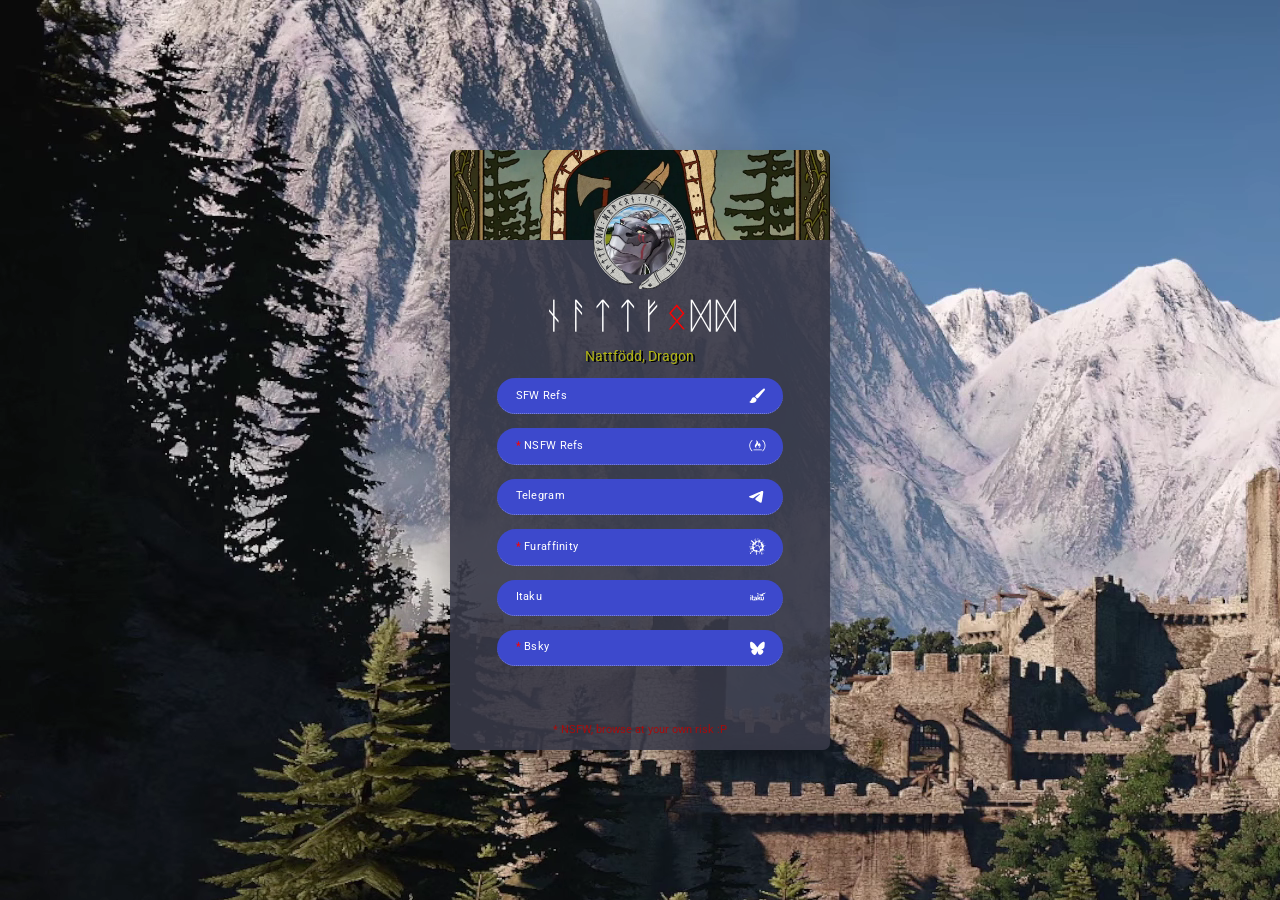
==== commit e6331636: "Runestone serpent frame around the avatar images/avatar-frame.svg is a grey stone band with a carved" ====
--- a/index.html
+++ b/index.html
@@ -54,7 +54,10 @@
                                                     </div>
                                                 </div>
                                             </div>
-                                            <img class=avatar src="images/avatar.webp" width=256 height=256 alt="Nattfödd's avatar" draggable=false>
+                                            <div class=avatar-frame>
+                                                <img class=avatar src="images/avatar.webp" width=256 height=256 alt="Nattfödd's avatar" draggable=false>
+                                                <img class=avatar-ring src="images/avatar-frame.svg" width=200 height=200 alt="" draggable=false>
+                                            </div>
                                         </div>
                                         <div class=component-wrapper data-type=text data-id=text01>
                                             <div class=component>
--- a/css/main.css
+++ b/css/main.css
@@ -96,20 +96,40 @@
     position: relative
 }
 
-.avatar {
+/* The ring (images/avatar-frame.svg, from scripts/make_avatar_frame.py) is a
+   runestone serpent band; the avatar fills its inner circle (71% across). */
+.avatar-frame {
     position: absolute;
     left: 50%;
     bottom: 0;
     transform: translate(-50%, 50%);
-    width: 6.5rem;
-    height: 6.5rem;
-    border-radius: 50%;
-    border: 4px solid rgb(56, 57, 71);
-    background: rgb(56, 57, 71);
-    object-fit: cover;
+    width: 8.75rem;
+    height: 8.75rem;
     z-index: 2
 }
 
+.avatar,
+.avatar-ring {
+    position: absolute;
+    display: block
+}
+
+.avatar {
+    left: 14.5%;
+    top: 14.5%;
+    width: 71%;
+    height: 71%;
+    border-radius: 50%;
+    background: rgb(56, 57, 71);
+    object-fit: cover
+}
+
+.avatar-ring {
+    inset: 0;
+    width: 100%;
+    height: 100%
+}
+
 .--site-main div.component-wrapper[data-type=text][data-id=text01] {
-    margin-top: 4rem !important
+    margin-top: 5rem !important
 }
--- a/css/carrd-canvas.css
+++ b/css/carrd-canvas.css
@@ -676,4 +676,28 @@
             --padding-vertical: 1.125rem;
             --spacing: 0.75rem
         }
-    }+    }
+
+    /* Fit the card to the window height, so short windows don't scroll a little:
+       on computers the font (which sizes the whole card) is the usual size for
+       the window width, or smaller when the window is too short for it. */
+    @media screen and (min-width:737px) {
+        html,
+        .canvas-wrapper {
+            font-size: max(10px, min(17pt, 2.3vh))
+        }
+    }
+
+    @media screen and (min-width:737px) and (max-width:1680px) {
+        html,
+        .canvas-wrapper {
+            font-size: max(10px, min(12pt, 2.3vh))
+        }
+    }
+
+    @media screen and (min-width:737px) and (max-width:980px) {
+        html,
+        .canvas-wrapper {
+            font-size: max(10px, min(11pt, 2.3vh))
+        }
+    }
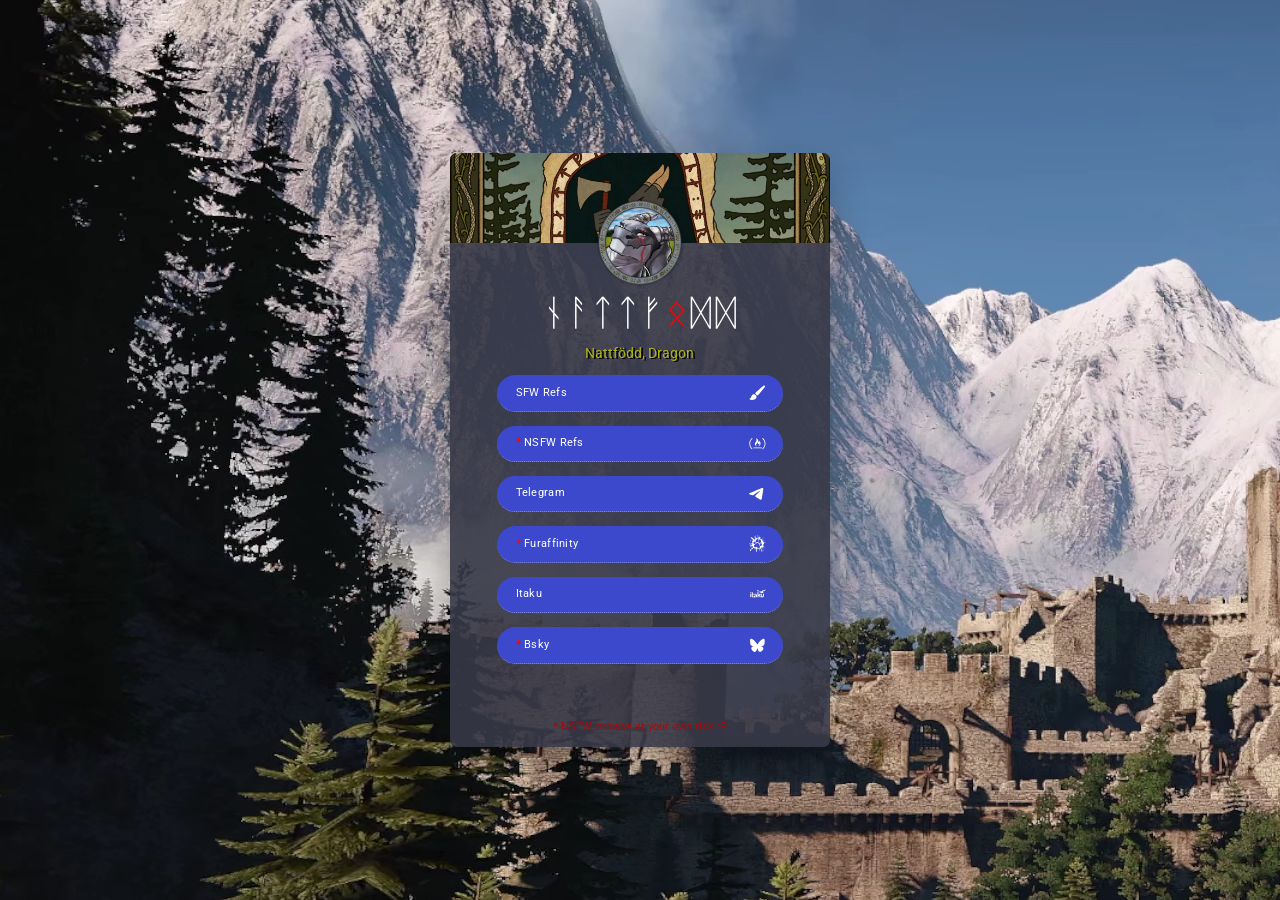
==== commit 90ff7398: "Use the Blender-rendered ring with gold runes on the page images/avatar-frame.webp (42 KB, 512 px) i" ====
--- a/index.html
+++ b/index.html
@@ -56,7 +56,7 @@
                                             </div>
                                             <div class=avatar-frame>
                                                 <img class=avatar src="images/avatar.webp" width=256 height=256 alt="Nattfödd's avatar" draggable=false>
-                                                <img class=avatar-ring src="images/avatar-frame.svg" width=200 height=200 alt="" draggable=false>
+                                                <img class=avatar-ring src="images/avatar-frame.webp" width=512 height=512 alt="" draggable=false>
                                             </div>
                                         </div>
                                         <div class=component-wrapper data-type=text data-id=text01>
--- a/css/main.css
+++ b/css/main.css
@@ -96,15 +96,16 @@
     position: relative
 }
 
-/* The ring (images/avatar-frame.svg, from scripts/make_avatar_frame.py) is a
-   runestone serpent band; the avatar fills its inner circle (71% across). */
+/* The ring (images/avatar-frame.webp, rendered by scripts/render_frame_blender.py from
+   the masks of scripts/make_avatar_frame.py; same framing as images/avatar-frame.svg) is a stone
+   rune ring; the avatar fills its inner circle (the script prints the sizes). */
 .avatar-frame {
     position: absolute;
     left: 50%;
     bottom: 0;
     transform: translate(-50%, 50%);
-    width: 8.75rem;
-    height: 8.75rem;
+    width: 7.788rem;
+    height: 7.788rem;
     z-index: 2
 }
 
@@ -115,10 +116,10 @@
 }
 
 .avatar {
-    left: 14.5%;
-    top: 14.5%;
-    width: 71%;
-    height: 71%;
+    left: 10.11%;
+    top: 10.11%;
+    width: 79.78%;
+    height: 79.78%;
     border-radius: 50%;
     background: rgb(56, 57, 71);
     object-fit: cover
@@ -127,9 +128,11 @@
 .avatar-ring {
     inset: 0;
     width: 100%;
-    height: 100%
+    height: 100%;
+    /* the Blender render has no shadow of its own (transparent background) */
+    filter: drop-shadow(0 1px 1.5px rgba(0, 0, 0, .5))
 }
 
 .--site-main div.component-wrapper[data-type=text][data-id=text01] {
-    margin-top: 5rem !important
+    margin-top: 4.5rem !important
 }
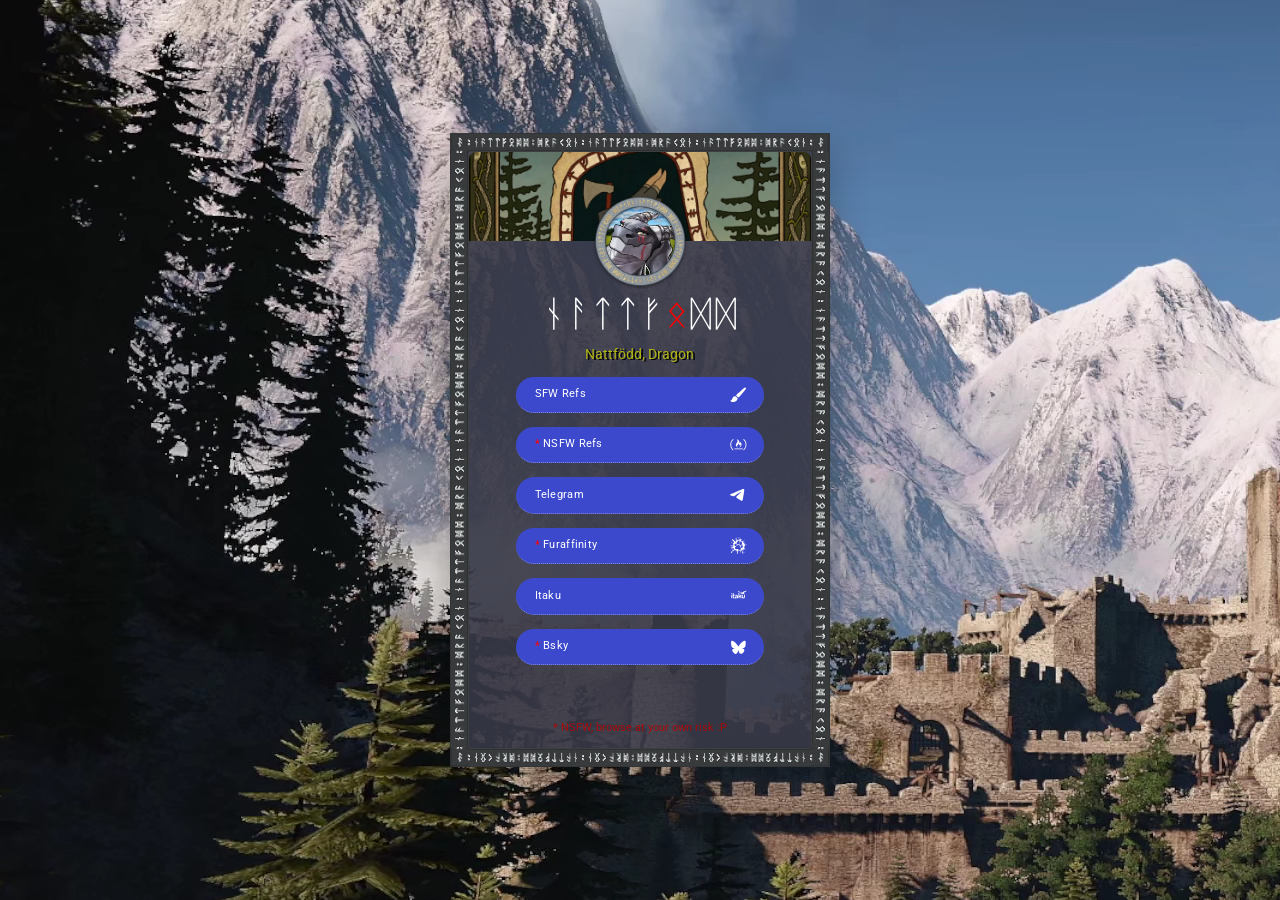
==== commit c46f9172: "Experimental live lighting for the ring and border (?lit) - scripts/make_lit_maps.py packs the frame" ====
--- a/index.html
+++ b/index.html
@@ -151,4 +151,7 @@
             </div>
         </div>
     </div>
-</div>+</div>
+
+<!-- Experimental live lighting for the ring and border: add ?lit to the URL. -->
+<script>if (/[?&]lit(=|&|$)/.test(location.search)) { const s = document.createElement("script"); s.src = "js/lit.js"; document.body.append(s); }</script>
--- a/css/main.css
+++ b/css/main.css
@@ -39,7 +39,7 @@
 
 @media screen and (min-width:1680px) {
     html {
-        font-size: 15pt
+        font-size: 10.5pt
     }
 }
 
@@ -61,7 +61,7 @@
 }
 
 a {
-    border-bottom: dotted 2px rgba(255, 255, 255, .375)
+    border-bottom: dotted 1.4px rgba(255, 255, 255, .375)
 }
 
 a:hover {
@@ -104,8 +104,8 @@
     left: 50%;
     bottom: 0;
     transform: translate(-50%, 50%);
-    width: 7.788rem;
-    height: 7.788rem;
+    width: 8.357rem;
+    height: 8.357rem;
     z-index: 2
 }
 
@@ -116,10 +116,10 @@
 }
 
 .avatar {
-    left: 10.11%;
-    top: 10.11%;
-    width: 79.78%;
-    height: 79.78%;
+    left: 12.83%;
+    top: 12.83%;
+    width: 74.35%;
+    height: 74.35%;
     border-radius: 50%;
     background: rgb(56, 57, 71);
     object-fit: cover
@@ -134,5 +134,21 @@
 }
 
 .--site-main div.component-wrapper[data-type=text][data-id=text01] {
-    margin-top: 4.5rem !important
+    margin-top: 4.75rem !important
 }
+
+/* Rune border round the card: images/rune-border.webp, a 9-slice image rendered by
+   scripts/render_frame_blender.py --variant border from scripts/make_rune_border.py
+   (silver runes on near-black stone, NAT bind runes in the corners). border-image
+   can't follow rounded corners, so the card's corners are square. */
+.--site-main .--container-component.--instance-container02 {
+    border: 1.75rem solid transparent;
+    border-image: url("../images/rune-border.webp") 104 round;
+    border-radius: 0;
+    background-clip: padding-box
+}
+
+/* the border adds about 3.5rem of height, so fit the card a little smaller */
+:root {
+    --fit-vh: 1.5vh
+}
--- a/css/carrd-canvas.css
+++ b/css/carrd-canvas.css
@@ -101,7 +101,7 @@
         flex-grow: 0;
         flex-shrink: 0;
         height: 100%;
-        min-width: 16px;
+        min-width: 11.2px;
         width: 1.5em;
         margin-left: 0.5em;
         margin-right: calc(-0.125em + 0.025rem);
@@ -288,14 +288,14 @@
         position: relative;
         z-index: 2;
 
-        /* zoom (unlike transform: scale) also shrinks the layout box, so the
-           page is no taller than the window; the height is in zoomed units */
-        zoom: .7;
-        min-height: calc(var(--viewport-height) / .7);
+        /* The card used to be shrunk with zoom: .7. The root font sizes below are
+           scaled by 0.7 instead (everything here is in rem/em), because Firefox
+           draws border-image wrongly inside a zoomed element. */
+        min-height: var(--viewport-height);
     }
 
     html {
-        font-size: 17pt
+        font-size: 11.9pt
     }
 
     .--body::after {
@@ -358,7 +358,7 @@
 
     .canvas-wrapper {
         min-height: var(--viewport-height);
-        font-size: 17pt
+        font-size: 11.9pt
     }
 
     .--container-component>.--wrapper>.--inner {
@@ -455,31 +455,31 @@
 
     @media screen and (max-width:1680px) {
         html {
-            font-size: 12pt
+            font-size: 8.4pt
         }
 
         .canvas-wrapper {
-            font-size: 12pt
+            font-size: 8.4pt
         }
     }
 
     @media screen and (max-width:1280px) {
         html {
-            font-size: 12pt
+            font-size: 8.4pt
         }
 
         .canvas-wrapper {
-            font-size: 12pt
+            font-size: 8.4pt
         }
     }
 
     @media screen and (max-width:980px) {
         html {
-            font-size: 11pt
+            font-size: 7.7pt
         }
 
         .canvas-wrapper {
-            font-size: 11pt
+            font-size: 7.7pt
         }
     }
 
@@ -616,11 +616,11 @@
         }
 
         html {
-            font-size: 12pt
+            font-size: 8.4pt
         }
 
         .canvas-wrapper {
-            font-size: 12pt
+            font-size: 8.4pt
         }
     }
 
@@ -684,20 +684,20 @@
     @media screen and (min-width:737px) {
         html,
         .canvas-wrapper {
-            font-size: max(10px, min(17pt, 2.3vh))
+            font-size: max(7px, min(11.9pt, var(--fit-vh, 1.61vh)))
         }
     }
 
     @media screen and (min-width:737px) and (max-width:1680px) {
         html,
         .canvas-wrapper {
-            font-size: max(10px, min(12pt, 2.3vh))
+            font-size: max(7px, min(8.4pt, var(--fit-vh, 1.61vh)))
         }
     }
 
     @media screen and (min-width:737px) and (max-width:980px) {
         html,
         .canvas-wrapper {
-            font-size: max(10px, min(11pt, 2.3vh))
-        }
-    }
+            font-size: max(7px, min(7.7pt, var(--fit-vh, 1.61vh)))
+        }
+    }
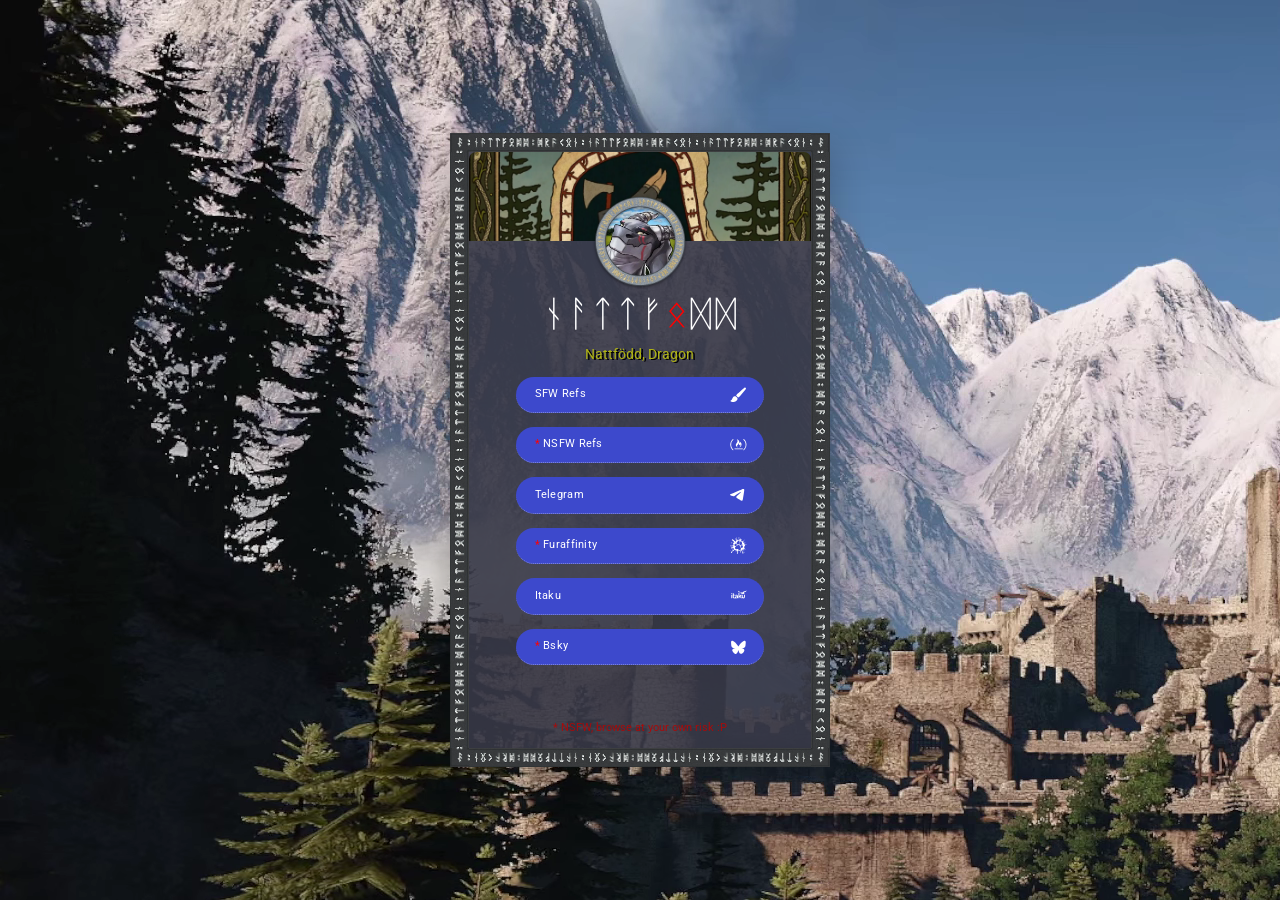
==== commit 362a1bf2: "Live lighting: subtle sparkle on the metal; settings panel hidden - Glints: about 1 in 6 tiny (~2.5 " ====
--- a/index.html
+++ b/index.html
@@ -153,5 +153,5 @@
     </div>
 </div>
 
-<!-- Experimental live lighting for the ring and border: add ?lit to the URL. -->
+<!-- Experimental live lighting for the ring and border: add ?lit to the URL (?lit&panel or L for its settings). -->
 <script>if (/[?&]lit(=|&|$)/.test(location.search)) { const s = document.createElement("script"); s.src = "js/lit.js"; document.body.append(s); }</script>
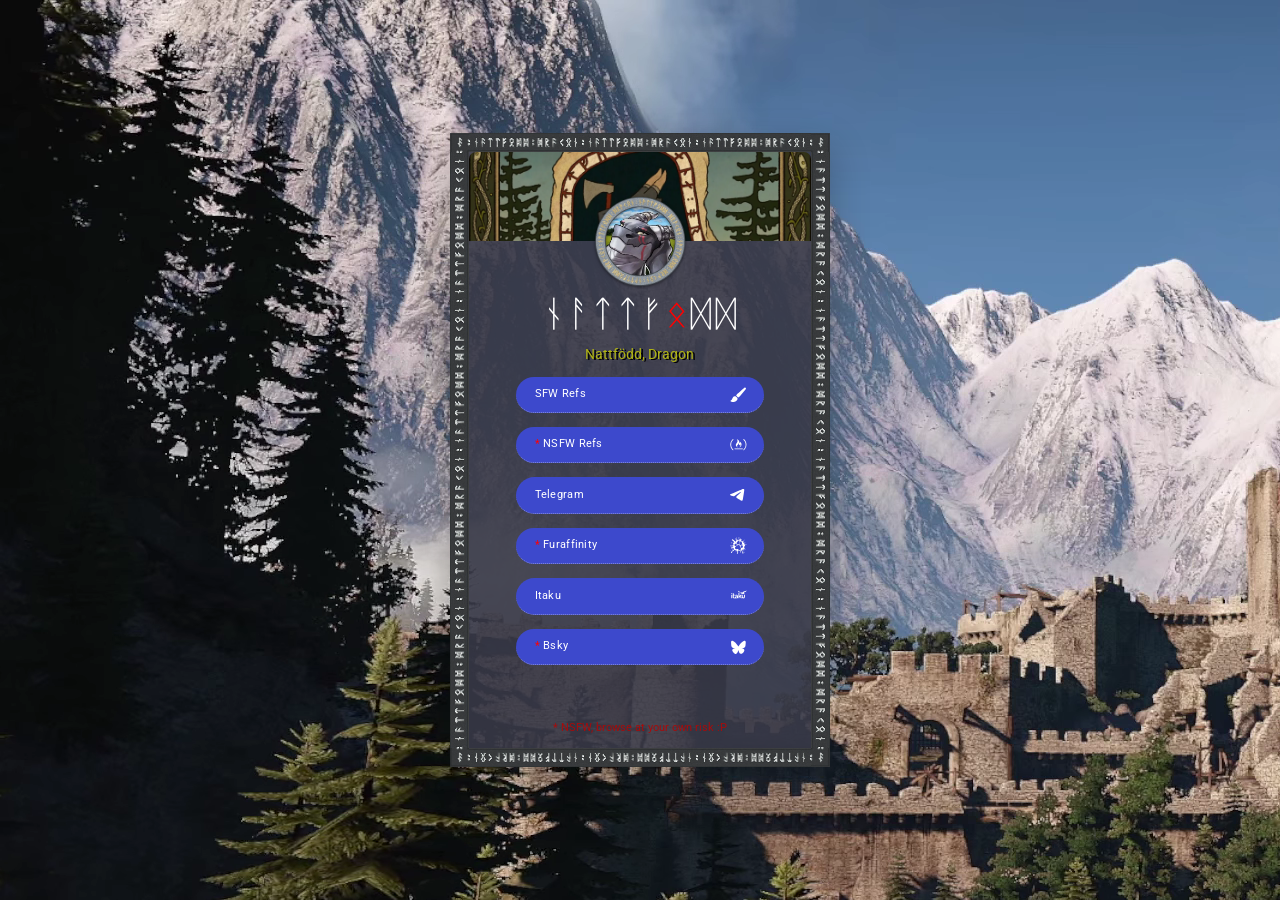
==== commit 8e546ccc: "Fix the flash on page load - The Roboto font and the border image were only requested once the CSS  " ====
--- a/index.html
+++ b/index.html
@@ -22,6 +22,24 @@
     <link rel=icon type=image/png href="images/favicon.png">
     <link rel=apple-touch-icon href="images/apple-touch-icon.png">
     <title>Nattfödd's Links</title>
+    <!-- found late otherwise (only referenced from the CSS): fetch them right away -->
+    <link rel="preload" href="fonts/roboto-latin.woff2" as="font" type="font/woff2" crossorigin>
+    <link rel="preload" href="images/rune-border.webp" as="image">
+    <!-- ?lit: hide the static ring and border from the start (the canvas fades in instead),
+         fetch the lighting script and textures early; show the static ones again after 3 s
+         if the lighting never started -->
+    <script>
+      if (/[?&]lit(=|&|$)/.test(location.search)) {
+        const html = document.documentElement;
+        html.classList.add("lit-pending");
+        for (const [href, as] of [["js/lit.js", "script"], ["images/lit/border.png", "image"], ["images/lit/ring.png", "image"]]) {
+          const l = document.createElement("link");
+          l.rel = "preload"; l.href = href; l.as = as;
+          document.head.append(l);
+        }
+        setTimeout(() => { if (!html.classList.contains("lit")) html.classList.remove("lit-pending"); }, 3000);
+      }
+    </script>
     <link rel="stylesheet" type="text/css" href="css/main.css" />
     <link rel="stylesheet" type="text/css" href="css/carrd-canvas.css" />
 </head>
--- a/css/main.css
+++ b/css/main.css
@@ -152,3 +152,14 @@
 :root {
     --fit-vh: 1.5vh
 }
+
+/* ?lit: while the live lighting starts, hide the static ring and border so they don't
+   flash before the canvas replaces them (index.html removes this after 3 s if it never
+   starts) */
+html.lit-pending .avatar-ring {
+    visibility: hidden
+}
+
+html.lit-pending .--site-main .--container-component.--instance-container02 {
+    border-image: none
+}
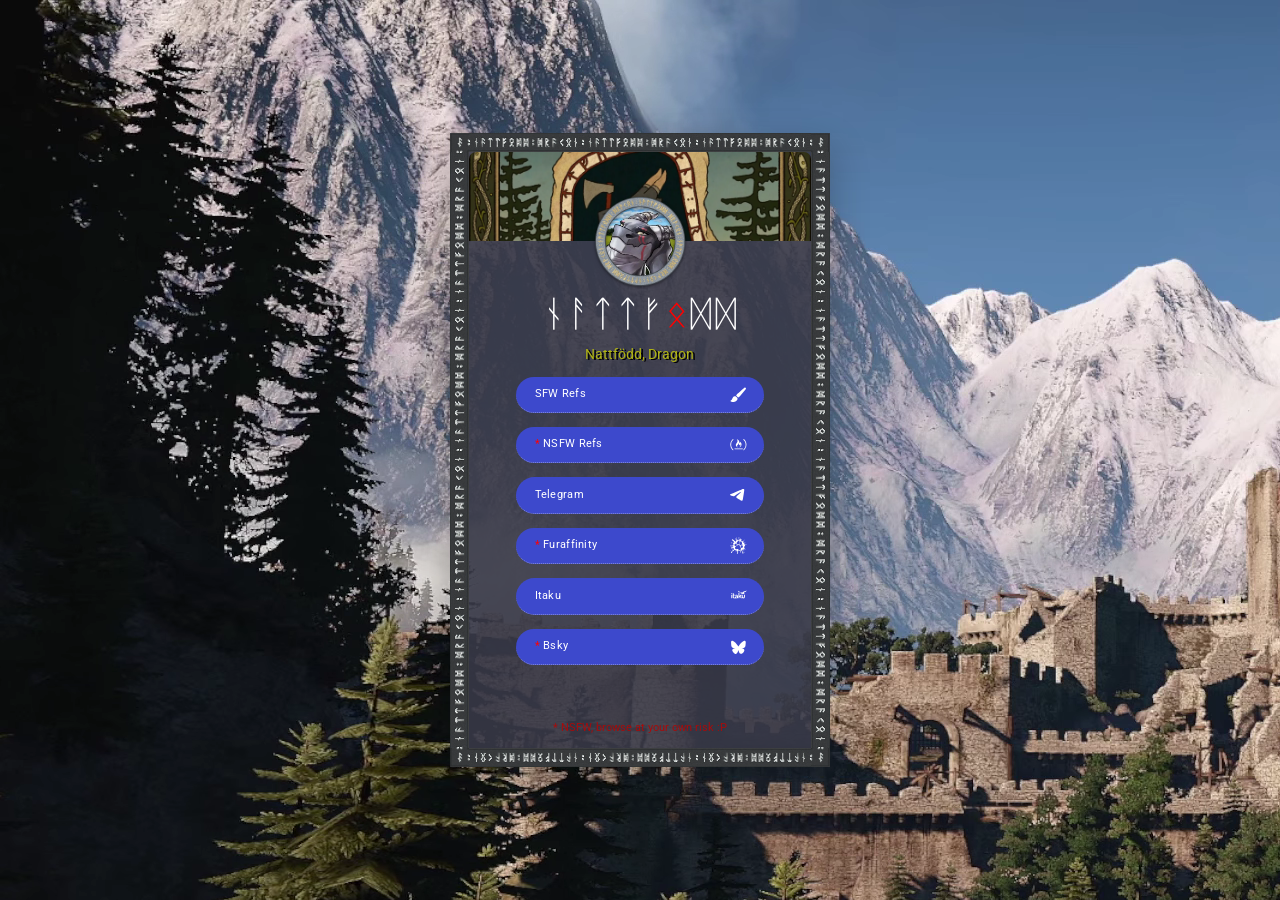
==== commit fc1a6164: "Show the card complete on load instead of fading the border in The card stays hidden (its space kept" ====
--- a/index.html
+++ b/index.html
@@ -25,20 +25,33 @@
     <!-- found late otherwise (only referenced from the CSS): fetch them right away -->
     <link rel="preload" href="fonts/roboto-latin.woff2" as="font" type="font/woff2" crossorigin>
     <link rel="preload" href="images/rune-border.webp" as="image">
-    <!-- ?lit: hide the static ring and border from the start (the canvas fades in instead),
-         fetch the lighting script and textures early; show the static ones again after 3 s
-         if the lighting never started -->
+    <!-- The card stays hidden (space kept) until what it shows has loaded: the font, the
+         banner, avatar and border images, so it appears complete in one go. With ?lit the
+         lighting script shows it instead, once its canvas has drawn (static ring and border
+         hidden meanwhile). After 3 s it is shown regardless. -->
     <script>
-      if (/[?&]lit(=|&|$)/.test(location.search)) {
+      (() => {
         const html = document.documentElement;
-        html.classList.add("lit-pending");
-        for (const [href, as] of [["js/lit.js", "script"], ["images/lit/border.png", "image"], ["images/lit/ring.png", "image"]]) {
-          const l = document.createElement("link");
-          l.rel = "preload"; l.href = href; l.as = as;
-          document.head.append(l);
+        const lit = /[?&]lit(=|&|$)/.test(location.search);
+        html.classList.add("loading");
+        if (lit) {
+          html.classList.add("lit-pending");
+          for (const [href, as] of [["js/lit.js", "script"], ["images/lit/border.png", "image"], ["images/lit/ring.png", "image"]]) {
+            const l = document.createElement("link");
+            l.rel = "preload"; l.href = href; l.as = as;
+            document.head.append(l);
+          }
         }
-        setTimeout(() => { if (!html.classList.contains("lit")) html.classList.remove("lit-pending"); }, 3000);
-      }
+        const image = src => new Promise(done => { const i = new Image(); i.onload = i.onerror = done; i.src = src; });
+        const images = ["images/rune-border.webp", "images/banner.webp", "images/avatar.webp"]
+          .concat(lit ? [] : ["images/avatar-frame.webp"]);
+        window.pageReady = Promise.all([document.fonts ? document.fonts.load("1em Roboto") : 0, ...images.map(image)]);
+        if (!lit) window.pageReady.then(() => html.classList.remove("loading"));
+        setTimeout(() => {
+          html.classList.remove("loading");
+          if (!html.classList.contains("lit")) html.classList.remove("lit-pending");
+        }, 3000);
+      })();
     </script>
     <link rel="stylesheet" type="text/css" href="css/main.css" />
     <link rel="stylesheet" type="text/css" href="css/carrd-canvas.css" />
--- a/css/main.css
+++ b/css/main.css
@@ -163,3 +163,9 @@
 html.lit-pending .--site-main .--container-component.--instance-container02 {
     border-image: none
 }
+
+/* Until its contents have loaded (see the script in index.html's head), the card is hidden
+   with its space kept, so it appears complete in one go */
+html.loading .--site-main .--container-component.--instance-container02 {
+    visibility: hidden
+}
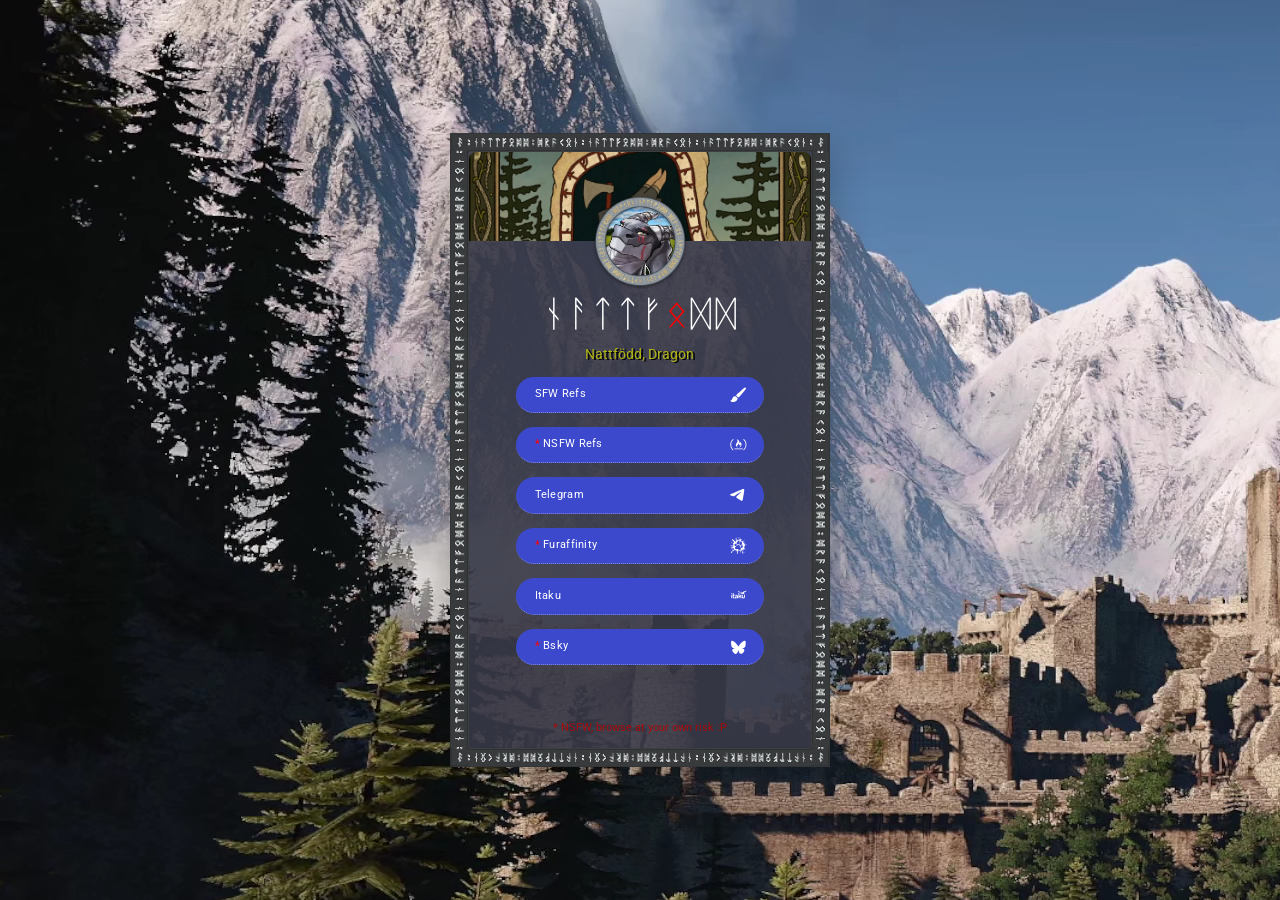
==== commit db0b4a56: "Routes: real /lit/ URL and a tiny router instead of index.html?lit - js/router.js (in <head>) picks " ====
--- a/index.html
+++ b/index.html
@@ -25,34 +25,8 @@
     <!-- found late otherwise (only referenced from the CSS): fetch them right away -->
     <link rel="preload" href="fonts/roboto-latin.woff2" as="font" type="font/woff2" crossorigin>
     <link rel="preload" href="images/rune-border.webp" as="image">
-    <!-- The card stays hidden (space kept) until what it shows has loaded: the font, the
-         banner, avatar and border images, so it appears complete in one go. With ?lit the
-         lighting script shows it instead, once its canvas has drawn (static ring and border
-         hidden meanwhile). After 3 s it is shown regardless. -->
-    <script>
-      (() => {
-        const html = document.documentElement;
-        const lit = /[?&]lit(=|&|$)/.test(location.search);
-        html.classList.add("loading");
-        if (lit) {
-          html.classList.add("lit-pending");
-          for (const [href, as] of [["js/lit.js", "script"], ["images/lit/border.png", "image"], ["images/lit/ring.png", "image"]]) {
-            const l = document.createElement("link");
-            l.rel = "preload"; l.href = href; l.as = as;
-            document.head.append(l);
-          }
-        }
-        const image = src => new Promise(done => { const i = new Image(); i.onload = i.onerror = done; i.src = src; });
-        const images = ["images/rune-border.webp", "images/banner.webp", "images/avatar.webp"]
-          .concat(lit ? [] : ["images/avatar-frame.webp"]);
-        window.pageReady = Promise.all([document.fonts ? document.fonts.load("1em Roboto") : 0, ...images.map(image)]);
-        if (!lit) window.pageReady.then(() => html.classList.remove("loading"));
-        setTimeout(() => {
-          html.classList.remove("loading");
-          if (!html.classList.contains("lit")) html.classList.remove("lit-pending");
-        }, 3000);
-      })();
-    </script>
+    <!-- routes (e.g. /lit/), the load gate and preloads: see js/router.js -->
+    <script src="js/router.js"></script>
     <link rel="stylesheet" type="text/css" href="css/main.css" />
     <link rel="stylesheet" type="text/css" href="css/carrd-canvas.css" />
 </head>
@@ -184,5 +158,3 @@
     </div>
 </div>
 
-<!-- Experimental live lighting for the ring and border: add ?lit to the URL (?lit&panel or L for its settings). -->
-<script>if (/[?&]lit(=|&|$)/.test(location.search)) { const s = document.createElement("script"); s.src = "js/lit.js"; document.body.append(s); }</script>
--- a/css/main.css
+++ b/css/main.css
@@ -167,5 +167,11 @@
 /* Until its contents have loaded (see the script in index.html's head), the card is hidden
    with its space kept, so it appears complete in one go */
 html.loading .--site-main .--container-component.--instance-container02 {
-    visibility: hidden
+    visibility: hidden;
+    opacity: 0
 }
+
+/* ...then fades in quickly, as one piece (the ?lit canvas fades with it) */
+.--site-main .--container-component.--instance-container02 {
+    transition: opacity 90ms ease-out
+}
